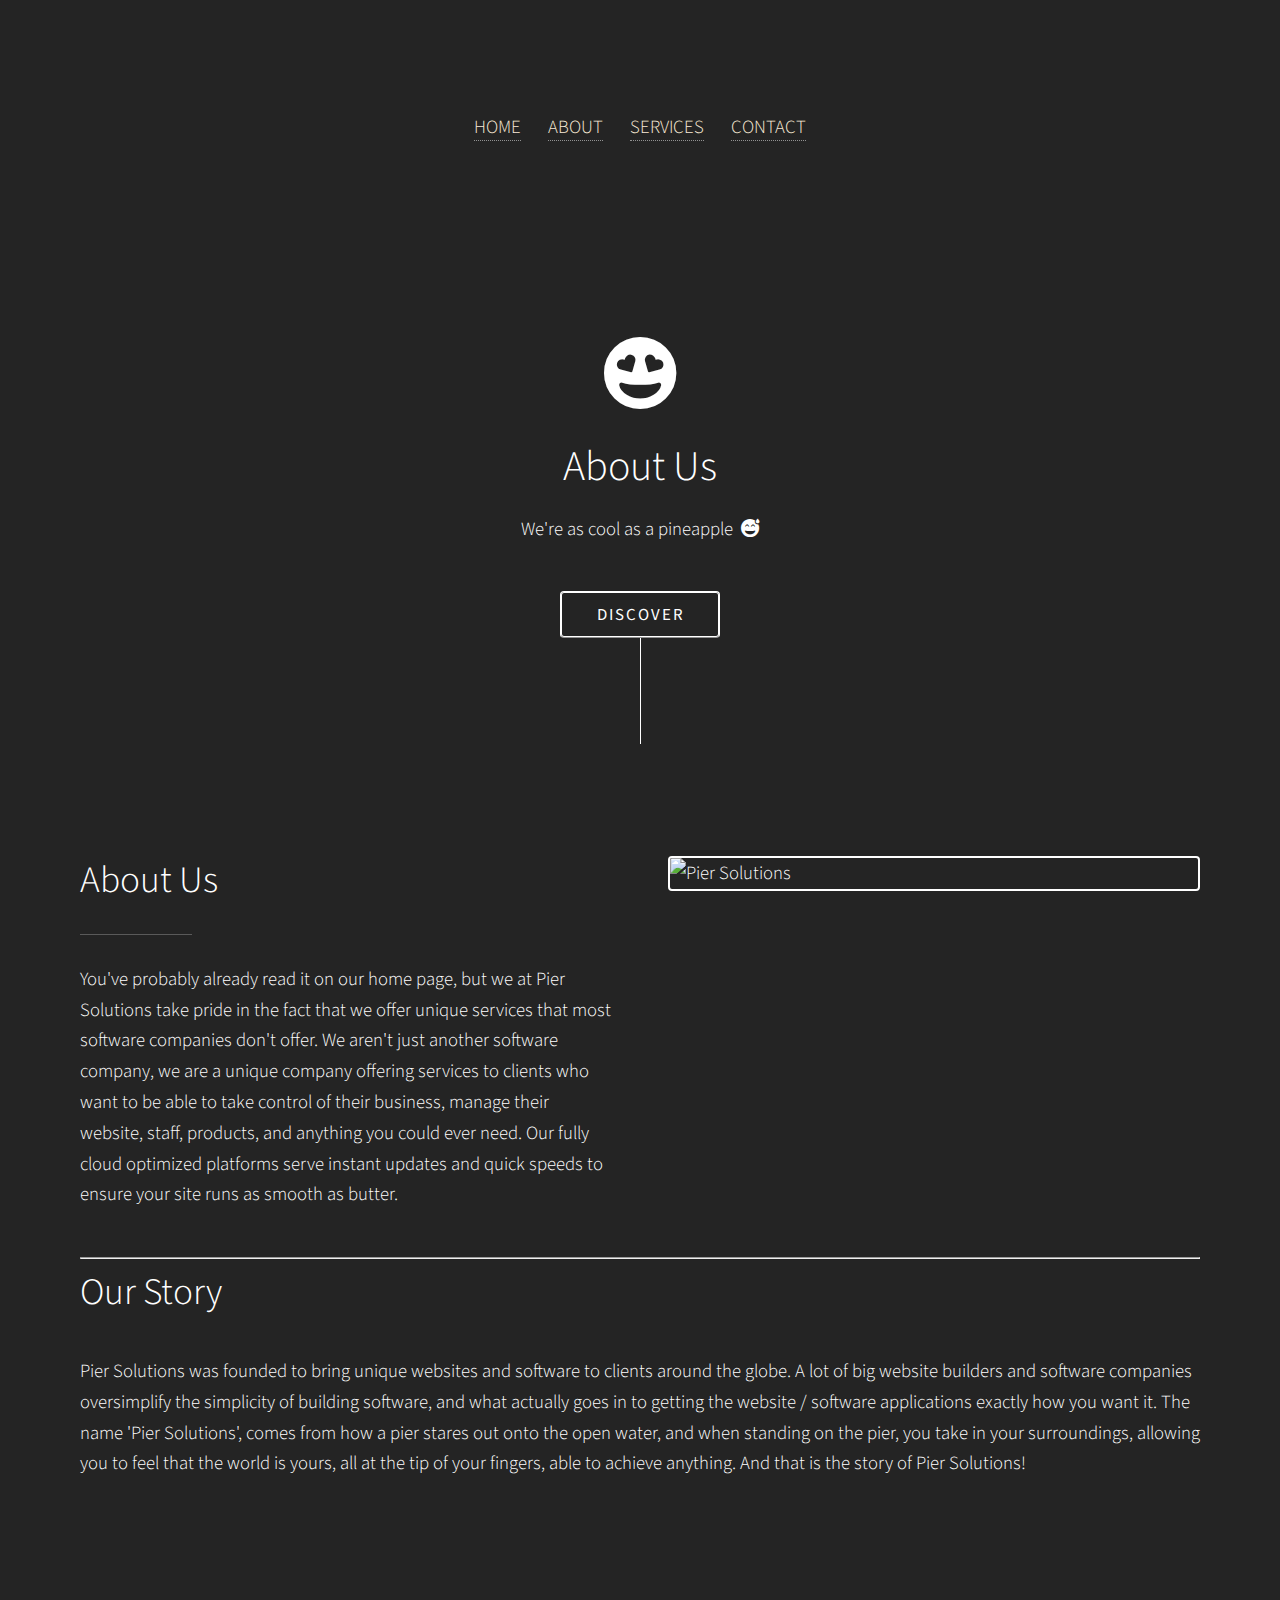
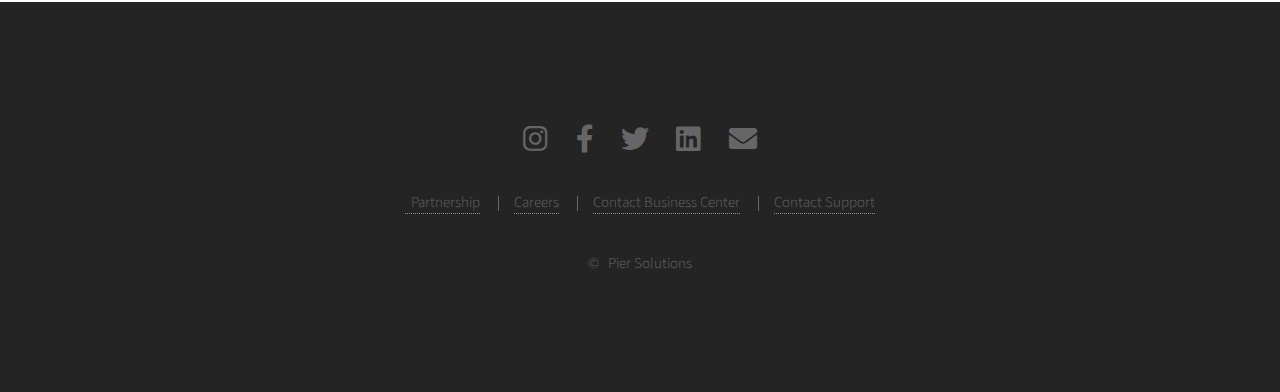
==== about.html @ cbd0a6d7 "Add files via upload" ====
<!DOCTYPE HTML>
<!--
	Photon by HTML5 UP
	html5up.net | @ajlkn
	Free for personal and commercial use under the CCA 3.0 license (html5up.net/license)
-->
<html>
	<head>
		<title>About | Pier Solutions</title>
		<meta charset="utf-8" />
        <meta name="viewport" content="width=device-width, initial-scale=1, user-scalable=no" />
        <meta name="description" content="Check out our story and how we can help you transform your business!" />
        <meta name="author" content="Pier Solutions" />
		<link rel="stylesheet" href="assets/css/main.css" />
		<noscript><link rel="stylesheet" href="assets/css/noscript.css" /></noscript>
	</head>
	<body class="is-preload">		
        <section id="navbar">
			<ul class="icons">
				<!-- <img style="height: 100px; width: 100px; margin-right: 700px;" src="../piersolutions-master/img/pier-solutions-logo(update).png"> -->

				<li><a href="index.html"><span style="color: antiquewhite;" class="label">HOME</span></a></li>
				<li><a href="about.html"><span style="color: antiquewhite;">ABOUT</span></a></li>
				<div class="dropdown">
					<li><a href="services.html"><span style="color: antiquewhite;">SERVICES</span></a></li>
					<div class="dropdown-content">
					  <a href="services.html#softwaresolutions">SOFTWARE SOLUTIONS</a>
					  <a href="services.html#dashboard">PS SERVICES</a>
					  <a href="services.html">View All</a>
					</div>
				  </div>				
				  <li><a href="contact.html"><span style="color: antiquewhite;">CONTACT</span></a></li>

				

			</ul>
		</section>
		<!-- Header -->
			<section id="header">
				<div class="inner">
                    <div class="space">
						<div class="stars">
				</div>
			</div>
					<span class="icon solid major fas fa-grin-hearts"></span>
					<!-- <span><img style="height: 80px; width: 80px;" src="../piersolutions-master/img/pier-solutions-logo(update).png"></span> -->
					<h1>About Us<strong></strong><br />
					</h1>
					<p>We're as cool as a pineapple &nbsp;<span class="icon solid far fa-grin-beam-sweat"></span></p>
					<!-- <p>To find out about our newest software release, click below</p> -->
					<ul class="actions special">
						<li><a href="#one" class="button scrolly">Discover</a></li>
                    </ul>
                    <div class="space">
						<div class="stars">
				</div>
			</div>
				</div>
			</section>
		

		<!-- One -->
			<section id="one" class="main style1">
				<div class="container">
					<div class="row gtr-150">
						<div class="col-6 col-12-medium">
							<header class="major">
								<h2>About Us<br />
								</h2>
							</header>
							<p>You've probably already read it on our home page, but we at Pier Solutions take pride in the fact that we offer unique services that most software companies don't offer. We aren't just another software company, we are a unique company offering services to clients who want to be able to take control of their business, manage their website, staff, products, and anything you could ever need. Our fully cloud optimized platforms serve instant updates and quick speeds to ensure your site runs as smooth as butter.</p>
						</div>
						<div class="col-6 col-12-medium imp-medium">
							<span class="image fit"><img src="https://images.unsplash.com/photo-1496843916299-590492c751f4?ixlib=rb-1.2.1&ixid=eyJhcHBfaWQiOjEyMDd9&auto=format&fit=crop&w=900&q=60" alt="Pier Solutions" style="border: 2px solid white;" /></span>
                        </div>
                    </div>
                     <hr>
                    <h2>Our Story</h2>
                    <p>Pier Solutions was founded to bring unique websites and software to clients around the globe. A lot of big website builders and software companies oversimplify the simplicity of building software, and what actually goes in to getting the website / software applications exactly how you want it. The name 'Pier Solutions', comes from how a pier stares out onto the open water, and when standing on the pier, you take in your surroundings, allowing you to feel that the world is yours, all at the tip of your fingers, able to achieve anything. And that is the story of Pier Solutions!</p>
				</div>
			</section>

		<!-- Two -->
			

		<!-- Three -->

		<!-- Five -->
		<!--
			<section id="five" class="main style1">
				<div class="container">
					<header class="major special">
						<h2>Elements</h2>
					</header>

					<section>
						<h4>Text</h4>
						<p>This is <b>bold</b> and this is <strong>strong</strong>. This is <i>italic</i> and this is <em>emphasized</em>.
						This is <sup>superscript</sup> text and this is <sub>subscript</sub> text.
						This is <u>underlined</u> and this is code: <code>for (;;) { ... }</code>. Finally, <a href="#">this is a link</a>.</p>
						<hr />
						<header>
							<h4>Heading with a Subtitle</h4>
							<p>Lorem ipsum dolor sit amet nullam id egestas urna aliquam</p>
						</header>
						<p>Nunc lacinia ante nunc ac lobortis. Interdum adipiscing gravida odio porttitor sem non mi integer non faucibus ornare mi ut ante amet placerat aliquet. Volutpat eu sed ante lacinia sapien lorem accumsan varius montes viverra nibh in adipiscing blandit tempus accumsan.</p>
						<header>
							<h5>Heading with a Subtitle</h5>
							<p>Lorem ipsum dolor sit amet nullam id egestas urna aliquam</p>
						</header>
						<p>Nunc lacinia ante nunc ac lobortis. Interdum adipiscing gravida odio porttitor sem non mi integer non faucibus ornare mi ut ante amet placerat aliquet. Volutpat eu sed ante lacinia sapien lorem accumsan varius montes viverra nibh in adipiscing blandit tempus accumsan.</p>
						<hr />
						<h2>Heading Level 2</h2>
						<h3>Heading Level 3</h3>
						<h4>Heading Level 4</h4>
						<h5>Heading Level 5</h5>
						<h6>Heading Level 6</h6>
						<hr />
						<h5>Blockquote</h5>
						<blockquote>Fringilla nisl. Donec accumsan interdum nisi, quis tincidunt felis sagittis eget tempus euismod. Vestibulum ante ipsum primis in faucibus vestibulum. Blandit adipiscing eu felis iaculis volutpat ac adipiscing accumsan faucibus. Vestibulum ante ipsum primis in faucibus lorem ipsum dolor sit amet nullam adipiscing eu felis.</blockquote>
						<h5>Preformatted</h5>
						<pre><code>i = 0;

while (!deck.isInOrder()) {
print 'Iteration ' + i;
deck.shuffle();
i++;
}

print 'It took ' + i + ' iterations to sort the deck.';</code></pre>
					</section>

					<section>
						<h4>Lists</h4>
						<div class="row">
							<div class="col-6 col-12-medium">
								<h5>Unordered</h5>
								<ul>
									<li>Dolor pulvinar etiam.</li>
									<li>Sagittis adipiscing.</li>
									<li>Felis enim feugiat.</li>
								</ul>
								<h5>Alternate</h5>
								<ul class="alt">
									<li>Dolor pulvinar etiam.</li>
									<li>Sagittis adipiscing.</li>
									<li>Felis enim feugiat.</li>
								</ul>
							</div>
							<div class="col-6 col-12-medium">
								<h5>Ordered</h5>
								<ol>
									<li>Dolor pulvinar etiam.</li>
									<li>Etiam vel felis viverra.</li>
									<li>Felis enim feugiat.</li>
									<li>Dolor pulvinar etiam.</li>
									<li>Etiam vel felis lorem.</li>
									<li>Felis enim et feugiat.</li>
								</ol>
								<h5>Icons</h5>
								<ul class="icons">
									<li><a href="#" class="icon brands fa-twitter"><span class="label">Twitter</span></a></li>
									<li><a href="#" class="icon brands fa-facebook-f"><span class="label">Facebook</span></a></li>
									<li><a href="#" class="icon brands fa-instagram"><span class="label">Instagram</span></a></li>
									<li><a href="#" class="icon brands fa-github"><span class="label">Github</span></a></li>
								</ul>
							</div>
						</div>
						<h5>Actions</h5>
						<div class="row">
							<div class="col-6 col-12-medium">
								<ul class="actions">
									<li><a href="#" class="button primary">Default</a></li>
									<li><a href="#" class="button">Default</a></li>
								</ul>
								<ul class="actions small">
									<li><a href="#" class="button primary small">Small</a></li>
									<li><a href="#" class="button small">Small</a></li>
								</ul>
								<ul class="actions stacked">
									<li><a href="#" class="button primary">Default</a></li>
									<li><a href="#" class="button">Default</a></li>
								</ul>
								<ul class="actions stacked">
									<li><a href="#" class="button primary small">Small</a></li>
									<li><a href="#" class="button small">Small</a></li>
								</ul>
							</div>
							<div class="col-6 col-12-medium">
								<ul class="actions stacked">
									<li><a href="#" class="button primary fit">Default</a></li>
									<li><a href="#" class="button fit">Default</a></li>
								</ul>
								<ul class="actions stacked">
									<li><a href="#" class="button primary small fit">Small</a></li>
									<li><a href="#" class="button small fit">Small</a></li>
								</ul>
							</div>
						</div>
					</section>

					<section>
						<h4>Table</h4>
						<h5>Default</h5>
						<div class="table-wrapper">
							<table>
								<thead>
									<tr>
										<th>Name</th>
										<th>Description</th>
										<th>Price</th>
									</tr>
								</thead>
								<tbody>
									<tr>
										<td>Item One</td>
										<td>Ante turpis integer aliquet porttitor.</td>
										<td>29.99</td>
									</tr>
									<tr>
										<td>Item Two</td>
										<td>Vis ac commodo adipiscing arcu aliquet.</td>
										<td>19.99</td>
									</tr>
									<tr>
										<td>Item Three</td>
										<td> Morbi faucibus arcu accumsan lorem.</td>
										<td>29.99</td>
									</tr>
									<tr>
										<td>Item Four</td>
										<td>Vitae integer tempus condimentum.</td>
										<td>19.99</td>
									</tr>
									<tr>
										<td>Item Five</td>
										<td>Ante turpis integer aliquet porttitor.</td>
										<td>29.99</td>
									</tr>
								</tbody>
								<tfoot>
									<tr>
										<td colspan="2"></td>
										<td>100.00</td>
									</tr>
								</tfoot>
							</table>
						</div>

						<h5>Alternate</h5>
						<div class="table-wrapper">
							<table class="alt">
								<thead>
									<tr>
										<th>Name</th>
										<th>Description</th>
										<th>Price</th>
									</tr>
								</thead>
								<tbody>
									<tr>
										<td>Item One</td>
										<td>Ante turpis integer aliquet porttitor.</td>
										<td>29.99</td>
									</tr>
									<tr>
										<td>Item Two</td>
										<td>Vis ac commodo adipiscing arcu aliquet.</td>
										<td>19.99</td>
									</tr>
									<tr>
										<td>Item Three</td>
										<td> Morbi faucibus arcu accumsan lorem.</td>
										<td>29.99</td>
									</tr>
									<tr>
										<td>Item Four</td>
										<td>Vitae integer tempus condimentum.</td>
										<td>19.99</td>
									</tr>
									<tr>
										<td>Item Five</td>
										<td>Ante turpis integer aliquet porttitor.</td>
										<td>29.99</td>
									</tr>
								</tbody>
								<tfoot>
									<tr>
										<td colspan="2"></td>
										<td>100.00</td>
									</tr>
								</tfoot>
							</table>
						</div>
					</section>

					<section>
						<h4>Buttons</h4>
						<ul class="actions">
							<li><a href="#" class="button primary">Primary</a></li>
							<li><a href="#" class="button">Default</a></li>
						</ul>
						<ul class="actions">
							<li><a href="#" class="button large">Large</a></li>
							<li><a href="#" class="button">Default</a></li>
							<li><a href="#" class="button small">Small</a></li>
						</ul>
						<ul class="actions fit">
							<li><a href="#" class="button fit">Fit</a></li>
							<li><a href="#" class="button primary fit">Fit</a></li>
							<li><a href="#" class="button fit">Fit</a></li>
						</ul>
						<ul class="actions fit small">
							<li><a href="#" class="button primary fit small">Fit + Small</a></li>
							<li><a href="#" class="button fit small">Fit + Small</a></li>
							<li><a href="#" class="button primary fit small">Fit + Small</a></li>
						</ul>
						<ul class="actions">
							<li><a href="#" class="button primary icon solid fa-download">Icon</a></li>
							<li><a href="#" class="button icon solid fa-download">Icon</a></li>
						</ul>
						<ul class="actions">
							<li><span class="button primary disabled">Disabled</span></li>
							<li><span class="button disabled">Disabled</span></li>
						</ul>
					</section>

					<section>
						<h4>Form</h4>
						<form method="post" action="#">
							<div class="row gtr-uniform gtr-50">
								<div class="col-6 col-12-xsmall">
									<input type="text" name="demo-name" id="demo-name" value="" placeholder="Name" />
								</div>
								<div class="col-6 col-12-xsmall">
									<input type="email" name="demo-email" id="demo-email" value="" placeholder="Email" />
								</div>
								<div class="col-12">
									<select name="demo-category" id="demo-category">
										<option value="">- Category -</option>
										<option value="1">Manufacturing</option>
										<option value="1">Shipping</option>
										<option value="1">Administration</option>
										<option value="1">Human Resources</option>
									</select>
								</div>
								<div class="col-4 col-12-small">
									<input type="radio" id="demo-priority-low" name="demo-priority" checked>
									<label for="demo-priority-low">Low</label>
								</div>
								<div class="col-4 col-12-small">
									<input type="radio" id="demo-priority-normal" name="demo-priority">
									<label for="demo-priority-normal">Normal</label>
								</div>
								<div class="col-4 col-12-small">
									<input type="radio" id="demo-priority-high" name="demo-priority">
									<label for="demo-priority-high">High</label>
								</div>
								<div class="col-6 col-12-small">
									<input type="checkbox" id="demo-copy" name="demo-copy">
									<label for="demo-copy">Email me a copy</label>
								</div>
								<div class="col-6 col-12-small">
									<input type="checkbox" id="demo-human" name="demo-human" checked>
									<label for="demo-human">Not a robot</label>
								</div>
								<div class="col-12">
									<textarea name="demo-message" id="demo-message" placeholder="Enter your message" rows="6"></textarea>
								</div>
								<div class="col-12">
									<ul class="actions">
										<li><input type="submit" value="Send Message" class="primary" /></li>
										<li><input type="reset" value="Reset" /></li>
									</ul>
								</div>
							</div>
						</form>
					</section>

					<section>
						<h4>Image</h4>
						<h5>Fit</h5>
						<div class="box alt">
							<div class="row gtr-uniform gtr-50">
								<div class="col-12"><span class="image fit"><img src="images/pic06.jpg" alt="" /></span></div>
								<div class="col-4"><span class="image fit"><img src="images/pic02.jpg" alt="" /></span></div>
								<div class="col-4"><span class="image fit"><img src="images/pic03.jpg" alt="" /></span></div>
								<div class="col-4"><span class="image fit"><img src="images/pic04.jpg" alt="" /></span></div>
								<div class="col-4"><span class="image fit"><img src="images/pic03.jpg" alt="" /></span></div>
								<div class="col-4"><span class="image fit"><img src="images/pic04.jpg" alt="" /></span></div>
								<div class="col-4"><span class="image fit"><img src="images/pic02.jpg" alt="" /></span></div>
								<div class="col-4"><span class="image fit"><img src="images/pic04.jpg" alt="" /></span></div>
								<div class="col-4"><span class="image fit"><img src="images/pic02.jpg" alt="" /></span></div>
								<div class="col-4"><span class="image fit"><img src="images/pic03.jpg" alt="" /></span></div>
							</div>
						</div>
						<h5>Left &amp; Right</h5>
						<p><span class="image left"><img src="images/pic05.jpg" alt="" /></span>Fringilla nisl. Donec accumsan interdum nisi, quis tincidunt felis sagittis eget. tempus euismod. Vestibulum ante ipsum primis in faucibus vestibulum. Blandit adipiscing eu felis iaculis volutpat ac adipiscing accumsan eu faucibus. Integer ac pellentesque praesent tincidunt felis sagittis eget. tempus euismod. Vestibulum ante ipsum primis in faucibus vestibulum. Blandit adipiscing eu felis iaculis volutpat ac adipiscing accumsan eu faucibus. Integer ac pellentesque praesent. Donec accumsan interdum nisi, quis tincidunt felis sagittis eget. tempus euismod. Vestibulum ante ipsum primis in faucibus vestibulum. Blandit adipiscing eu felis iaculis volutpat ac adipiscing accumsan eu faucibus. Integer ac pellentesque praesent tincidunt felis sagittis eget. tempus euismod. Vestibulum ante ipsum primis in faucibus vestibulum. Blandit adipiscing eu felis iaculis volutpat ac adipiscing accumsan eu faucibus. Integer ac pellentesque praesent. Blandit adipiscing eu felis iaculis volutpat ac adipiscing accumsan eu faucibus. Integer ac pellentesque praesent tincidunt felis sagittis eget. tempus euismod. Vestibulum ante ipsum primis in faucibus vestibulum. Blandit adipiscing eu felis iaculis volutpat ac adipiscing accumsan eu faucibus. Integer ac pellentesque praesent.</p>
						<p><span class="image right"><img src="images/pic05.jpg" alt="" /></span>Fringilla nisl. Donec accumsan interdum nisi, quis tincidunt felis sagittis eget. tempus euismod. Vestibulum ante ipsum primis in faucibus vestibulum. Blandit adipiscing eu felis iaculis volutpat ac adipiscing accumsan eu faucibus. Integer ac pellentesque praesent tincidunt felis sagittis eget. tempus euismod. Vestibulum ante ipsum primis in faucibus vestibulum. Blandit adipiscing eu felis iaculis volutpat ac adipiscing accumsan eu faucibus. Integer ac pellentesque praesent. Donec accumsan interdum nisi, quis tincidunt felis sagittis eget. tempus euismod. Vestibulum ante ipsum primis in faucibus vestibulum. Blandit adipiscing eu felis iaculis volutpat ac adipiscing accumsan eu faucibus. Integer ac pellentesque praesent tincidunt felis sagittis eget. tempus euismod. Vestibulum ante ipsum primis in faucibus vestibulum. Blandit adipiscing eu felis iaculis volutpat ac adipiscing accumsan eu faucibus. Integer ac pellentesque praesent. Blandit adipiscing eu felis iaculis volutpat ac adipiscing accumsan eu faucibus. Integer ac pellentesque praesent tincidunt felis sagittis eget. tempus euismod. Vestibulum ante ipsum primis in faucibus vestibulum. Blandit adipiscing eu felis iaculis volutpat ac adipiscing accumsan eu faucibus. Integer ac pellentesque praesent.</p>
					</section>

				</div>
			</section>
		-->
<hr class="new5">
<style>

 hr.new5 {
  border: 0.25px solid white;
}
</style>
		<!-- Footer -->
        <section id="footer">
			<ul class="icons">
				<li><a href="https://instagram.com/piersolutions.ca" class="icon brands alt fa-instagram"><span class="label">Instagram</span></a></li>
				<li><a href="https://facebook.com/piersolutions" class="icon brands alt fa-facebook-f"><span class="label">Facebook</span></a></li>
				<li><a href="https://twitter.com/piersolutionsca" class="icon brands alt fa-twitter"><span class="label">Twitter</span></a></li>
				<li><a href="https://linkedin.com/in/piersolutions" class="icon brands alt fa-linkedin"><span class="label">GitHub</span></a></li>
				<li><a href="mailto:contact@piersolutions.ca" class="icon solid alt fa-envelope"><span class="label">Email</span></a></li>

			</ul>
			<ul class="copyright">
				<a href="partnership.html"><li><span>&nbsp; Partnership</span></li></a>
				<a href="careers.html"><li><span>Careers</span></a></li>
				<a href="businesscentercontact.html"><li><span>Contact Business Center</span></a></li>
				<a href="contact.html"><li><span>Contact Support</span></a></li>
			</ul>
			<ul class="copyright">
				<li><span>&copy; &nbsp; Pier Solutions</span></li>
			</ul>
		</section>

		<!-- Scripts -->
			<script src="assets/js/jquery.min.js"></script>
			<script src="assets/js/jquery.scrolly.min.js"></script>
			<script src="assets/js/browser.min.js"></script>
			<script src="assets/js/breakpoints.min.js"></script>
			<script src="assets/js/util.js"></script>
			<script src="assets/js/main.js"></script>

	</body>
</html>
---- assets/css/main.css ----
@import url("fontawesome-all.min.css");
@import url("https://fonts.googleapis.com/css?family=Source+Sans+Pro:300,300italic,400,400italic");

/*
	Photon by HTML5 UP
	html5up.net | @ajlkn
	Free for personal and commercial use under the CCA 3.0 license (html5up.net/license)
*/

html, body, div, span, applet, object,
iframe, h1, h2, h3, h4, h5, h6, p, blockquote,
pre, a, abbr, acronym, address, big, cite,
code, del, dfn, em, img, ins, kbd, q, s, samp,
small, strike, strong, sub, sup, tt, var, b,
u, i, center, dl, dt, dd, ol, ul, li, fieldset,
form, label, legend, table, caption, tbody,
tfoot, thead, tr, th, td, article, aside,
canvas, details, embed, figure, figcaption,
footer, header, hgroup, menu, nav, output, ruby,
section, summary, time, mark, audio, video {
	margin: 0;
	padding: 0;
	border: 0;
	font-size: 100%;
	font: inherit;
	vertical-align: baseline;}

article, aside, details, figcaption, figure,
footer, header, hgroup, menu, nav, section {
	display: block;}

body {
	line-height: 1;
}

ol, ul {
	list-style: none;
}

blockquote, q {
	quotes: none;
}

	blockquote:before, blockquote:after, q:before, q:after {
		content: '';
		content: none;
	}

table {
	border-collapse: collapse;
	border-spacing: 0;
}

body {
	-webkit-text-size-adjust: none;
}

mark {
	background-color: transparent;
	color: inherit;
}

input::-moz-focus-inner {
	border: 0;
	padding: 0;
}

input, select, textarea {
	-moz-appearance: none;
	-webkit-appearance: none;
	-ms-appearance: none;
	appearance: none;
}

/* Basic */

	html {
		box-sizing: border-box;
	}

	*, *:before, *:after {
		box-sizing: inherit;
	}

	body {
		background-color: #242424;
		color: #666;
		/* background: url('../../images/papers.co-au82-macbook-background-official-apple-pop-dark-illustration-art-36-3840x2400-4k-wallpaper.jpg'); */
	}

		body.is-preload *, body.is-preload *:before, body.is-preload *:after {
			-moz-animation: none !important;
			-webkit-animation: none !important;
			-ms-animation: none !important;
			animation: none !important;
			-moz-transition: none !important;
			-webkit-transition: none !important;
			-ms-transition: none !important;
			transition: none !important;
		}

	body, input, select, textarea {
		color: #666;
		font-family: "Source Sans Pro", Helvetica, sans-serif;
		font-size: 16pt;
		font-weight: 300;
		line-height: 1.65em;
	}

	a {
		-moz-transition: color 0.2s ease-in-out, border-color 0.2s ease-in-out;
		-webkit-transition: color 0.2s ease-in-out, border-color 0.2s ease-in-out;
		-ms-transition: color 0.2s ease-in-out, border-color 0.2s ease-in-out;
		transition: color 0.2s ease-in-out, border-color 0.2s ease-in-out;
		border-bottom: dotted 1px #666;
		color: inherit;
		text-decoration: none;
	}

		a:hover {
			border-bottom-color: transparent !important;
			color: #6bd4c8;
		}

	strong, b {
		color: #555;
		font-weight: 400;
	}

	em, i {
		font-style: italic;
	}

	p {
		margin: 0 0 2em 0;
	}

	h1, h2, h3, h4, h5, h6 {
		color: #555;
		line-height: 1em;
		margin: 0 0 1em 0;
	}

		h1 a, h2 a, h3 a, h4 a, h5 a, h6 a {
			color: inherit;
			text-decoration: none;
		}

	h1 {
		font-size: 2.25em;
		line-height: 1.35em;
	}

	h2 {
		font-size: 2em;
		line-height: 1.35em;
	}

	h3 {
		font-size: 1.35em;
		line-height: 1.5em;
	}

	h4 {
		font-size: 1.25em;
		line-height: 1.5em;
	}

	h5 {
		font-size: 0.9em;
		line-height: 1.5em;
	}

	h6 {
		font-size: 0.7em;
		line-height: 1.5em;
	}

	sub {
		font-size: 0.8em;
		position: relative;
		top: 0.5em;
	}

	sup {
		font-size: 0.8em;
		position: relative;
		top: -0.5em;
	}

	hr {
		/* border: 0;
		border-bottom: solid 1px rgba(144, 144, 144, 0.5);
		margin: 2em 0; */
	}

		hr.major {
			margin: 3em 0;
		}

	blockquote {
		border-left: solid 4px rgba(144, 144, 144, 0.5);
		font-style: italic;
		margin: 0 0 2em 0;
		padding: 0.5em 0 0.5em 2em;
	}

	code {
		background: rgba(144, 144, 144, 0.075);
		border-radius: 4px;
		border: solid 1px rgba(144, 144, 144, 0.5);
		font-family: "Courier New", monospace;
		font-size: 0.9em;
		margin: 0 0.25em;
		padding: 0.25em 0.65em;
	}

	pre {
		-webkit-overflow-scrolling: touch;
		font-family: "Courier New", monospace;
		font-size: 0.9em;
		margin: 0 0 2em 0;
	}

		pre code {
			display: block;
			line-height: 1.75em;
			padding: 1em 1.5em;
			overflow-x: auto;
		}

	.align-left {
		text-align: left;
	}

	.align-center {
		text-align: center;
	}

	.align-right {
		text-align: right;
	}

/* Container */

	.container {
		margin: 0 auto;
		max-width: calc(100% - 4em);
		width: 60em;
	}

		.container.xsmall {
			width: 15em;
		}

		.container.small {
			width: 30em;
		}

		.container.medium {
			width: 45em;
		}

		.container.large {
			width: 75em;
		}

		.container.xlarge {
			width: 90em;
		}

		.container.max {
			width: 100%;
		}

		@media screen and (max-width: 980px) {

			.container {
				max-width: 100% !important;
				width: 100% !important;
			}

		}

		@media screen and (max-width: 480px) {

			.container {
				max-width: calc(100% - 3em);
			}

		}

/* Row */

	.row {
		display: flex;
		flex-wrap: wrap;
		box-sizing: border-box;
		align-items: stretch;
	}

		.row > * {
			box-sizing: border-box;
		}

		.row.gtr-uniform > * > :last-child {
			margin-bottom: 0;
		}

		.row.aln-left {
			justify-content: flex-start;
		}

		.row.aln-center {
			justify-content: center;
		}

		.row.aln-right {
			justify-content: flex-end;
		}

		.row.aln-top {
			align-items: flex-start;
		}

		.row.aln-middle {
			align-items: center;
		}

		.row.aln-bottom {
			align-items: flex-end;
		}

		.row > .imp {
			order: -1;
		}

		.row > .col-1 {
			width: 8.33333%;
		}

		.row > .off-1 {
			margin-left: 8.33333%;
		}

		.row > .col-2 {
			width: 16.66667%;
		}

		.row > .off-2 {
			margin-left: 16.66667%;
		}

		.row > .col-3 {
			width: 25%;
		}

		.row > .off-3 {
			margin-left: 25%;
		}

		.row > .col-4 {
			width: 33.33333%;
		}

		.row > .off-4 {
			margin-left: 33.33333%;
		}

		.row > .col-5 {
			width: 41.66667%;
		}

		.row > .off-5 {
			margin-left: 41.66667%;
		}

		.row > .col-6 {
			width: 50%;
		}

		.row > .off-6 {
			margin-left: 50%;
		}

		.row > .col-7 {
			width: 58.33333%;
		}

		.row > .off-7 {
			margin-left: 58.33333%;
		}

		.row > .col-8 {
			width: 66.66667%;
		}

		.row > .off-8 {
			margin-left: 66.66667%;
		}

		.row > .col-9 {
			width: 75%;
		}

		.row > .off-9 {
			margin-left: 75%;
		}

		.row > .col-10 {
			width: 83.33333%;
		}

		.row > .off-10 {
			margin-left: 83.33333%;
		}

		.row > .col-11 {
			width: 91.66667%;
		}

		.row > .off-11 {
			margin-left: 91.66667%;
		}

		.row > .col-12 {
			width: 100%;
		}

		.row > .off-12 {
			margin-left: 100%;
		}

		.row.gtr-0 {
			margin-top: 0;
			margin-left: 0em;
		}

			.row.gtr-0 > * {
				padding: 0 0 0 0em;
			}

			.row.gtr-0.gtr-uniform {
				margin-top: 0em;
			}

				.row.gtr-0.gtr-uniform > * {
					padding-top: 0em;
				}

		.row.gtr-25 {
			margin-top: 0;
			margin-left: -0.5em;
		}

			.row.gtr-25 > * {
				padding: 0 0 0 0.5em;
			}

			.row.gtr-25.gtr-uniform {
				margin-top: -0.5em;
			}

				.row.gtr-25.gtr-uniform > * {
					padding-top: 0.5em;
				}

		.row.gtr-50 {
			margin-top: 0;
			margin-left: -1em;
		}

			.row.gtr-50 > * {
				padding: 0 0 0 1em;
			}

			.row.gtr-50.gtr-uniform {
				margin-top: -1em;
			}

				.row.gtr-50.gtr-uniform > * {
					padding-top: 1em;
				}

		.row {
			margin-top: 0;
			margin-left: -2em;
		}

			.row > * {
				padding: 0 0 0 2em;
			}

			.row.gtr-uniform {
				margin-top: -2em;
			}

				.row.gtr-uniform > * {
					padding-top: 2em;
				}

		.row.gtr-150 {
			margin-top: 0;
			margin-left: -3em;
		}

			.row.gtr-150 > * {
				padding: 0 0 0 3em;
			}

			.row.gtr-150.gtr-uniform {
				margin-top: -3em;
			}

				.row.gtr-150.gtr-uniform > * {
					padding-top: 3em;
				}

		.row.gtr-200 {
			margin-top: 0;
			margin-left: -4em;
		}

			.row.gtr-200 > * {
				padding: 0 0 0 4em;
			}

			.row.gtr-200.gtr-uniform {
				margin-top: -4em;
			}

				.row.gtr-200.gtr-uniform > * {
					padding-top: 4em;
				}

		@media screen and (max-width: 1680px) {

			.row {
				display: flex;
				flex-wrap: wrap;
				box-sizing: border-box;
				align-items: stretch;
			}

				.row > * {
					box-sizing: border-box;
				}

				.row.gtr-uniform > * > :last-child {
					margin-bottom: 0;
				}

				.row.aln-left {
					justify-content: flex-start;
				}

				.row.aln-center {
					justify-content: center;
				}

				.row.aln-right {
					justify-content: flex-end;
				}

				.row.aln-top {
					align-items: flex-start;
				}

				.row.aln-middle {
					align-items: center;
				}

				.row.aln-bottom {
					align-items: flex-end;
				}

				.row > .imp-xlarge {
					order: -1;
				}

				.row > .col-1-xlarge {
					width: 8.33333%;
				}

				.row > .off-1-xlarge {
					margin-left: 8.33333%;
				}

				.row > .col-2-xlarge {
					width: 16.66667%;
				}

				.row > .off-2-xlarge {
					margin-left: 16.66667%;
				}

				.row > .col-3-xlarge {
					width: 25%;
				}

				.row > .off-3-xlarge {
					margin-left: 25%;
				}

				.row > .col-4-xlarge {
					width: 33.33333%;
				}

				.row > .off-4-xlarge {
					margin-left: 33.33333%;
				}

				.row > .col-5-xlarge {
					width: 41.66667%;
				}

				.row > .off-5-xlarge {
					margin-left: 41.66667%;
				}

				.row > .col-6-xlarge {
					width: 50%;
				}

				.row > .off-6-xlarge {
					margin-left: 50%;
				}

				.row > .col-7-xlarge {
					width: 58.33333%;
				}

				.row > .off-7-xlarge {
					margin-left: 58.33333%;
				}

				.row > .col-8-xlarge {
					width: 66.66667%;
				}

				.row > .off-8-xlarge {
					margin-left: 66.66667%;
				}

				.row > .col-9-xlarge {
					width: 75%;
				}

				.row > .off-9-xlarge {
					margin-left: 75%;
				}

				.row > .col-10-xlarge {
					width: 83.33333%;
				}

				.row > .off-10-xlarge {
					margin-left: 83.33333%;
				}

				.row > .col-11-xlarge {
					width: 91.66667%;
				}

				.row > .off-11-xlarge {
					margin-left: 91.66667%;
				}

				.row > .col-12-xlarge {
					width: 100%;
				}

				.row > .off-12-xlarge {
					margin-left: 100%;
				}

				.row.gtr-0 {
					margin-top: 0;
					margin-left: 0em;
				}

					.row.gtr-0 > * {
						padding: 0 0 0 0em;
					}

					.row.gtr-0.gtr-uniform {
						margin-top: 0em;
					}

						.row.gtr-0.gtr-uniform > * {
							padding-top: 0em;
						}

				.row.gtr-25 {
					margin-top: 0;
					margin-left: -0.5em;
				}

					.row.gtr-25 > * {
						padding: 0 0 0 0.5em;
					}

					.row.gtr-25.gtr-uniform {
						margin-top: -0.5em;
					}

						.row.gtr-25.gtr-uniform > * {
							padding-top: 0.5em;
						}

				.row.gtr-50 {
					margin-top: 0;
					margin-left: -1em;
				}

					.row.gtr-50 > * {
						padding: 0 0 0 1em;
					}

					.row.gtr-50.gtr-uniform {
						margin-top: -1em;
					}

						.row.gtr-50.gtr-uniform > * {
							padding-top: 1em;
						}

				.row {
					margin-top: 0;
					margin-left: -2em;
				}

					.row > * {
						padding: 0 0 0 2em;
					}

					.row.gtr-uniform {
						margin-top: -2em;
					}

						.row.gtr-uniform > * {
							padding-top: 2em;
						}

				.row.gtr-150 {
					margin-top: 0;
					margin-left: -3em;
				}

					.row.gtr-150 > * {
						padding: 0 0 0 3em;
					}

					.row.gtr-150.gtr-uniform {
						margin-top: -3em;
					}

						.row.gtr-150.gtr-uniform > * {
							padding-top: 3em;
						}

				.row.gtr-200 {
					margin-top: 0;
					margin-left: -4em;
				}

					.row.gtr-200 > * {
						padding: 0 0 0 4em;
					}

					.row.gtr-200.gtr-uniform {
						margin-top: -4em;
					}

						.row.gtr-200.gtr-uniform > * {
							padding-top: 4em;
						}

		}

		@media screen and (max-width: 1140px) {

			.row {
				display: flex;
				flex-wrap: wrap;
				box-sizing: border-box;
				align-items: stretch;
			}

				.row > * {
					box-sizing: border-box;
				}

				.row.gtr-uniform > * > :last-child {
					margin-bottom: 0;
				}

				.row.aln-left {
					justify-content: flex-start;
				}

				.row.aln-center {
					justify-content: center;
				}

				.row.aln-right {
					justify-content: flex-end;
				}

				.row.aln-top {
					align-items: flex-start;
				}

				.row.aln-middle {
					align-items: center;
				}

				.row.aln-bottom {
					align-items: flex-end;
				}

				.row > .imp-large {
					order: -1;
				}

				.row > .col-1-large {
					width: 8.33333%;
				}

				.row > .off-1-large {
					margin-left: 8.33333%;
				}

				.row > .col-2-large {
					width: 16.66667%;
				}

				.row > .off-2-large {
					margin-left: 16.66667%;
				}

				.row > .col-3-large {
					width: 25%;
				}

				.row > .off-3-large {
					margin-left: 25%;
				}

				.row > .col-4-large {
					width: 33.33333%;
				}

				.row > .off-4-large {
					margin-left: 33.33333%;
				}

				.row > .col-5-large {
					width: 41.66667%;
				}

				.row > .off-5-large {
					margin-left: 41.66667%;
				}

				.row > .col-6-large {
					width: 50%;
				}

				.row > .off-6-large {
					margin-left: 50%;
				}

				.row > .col-7-large {
					width: 58.33333%;
				}

				.row > .off-7-large {
					margin-left: 58.33333%;
				}

				.row > .col-8-large {
					width: 66.66667%;
				}

				.row > .off-8-large {
					margin-left: 66.66667%;
				}

				.row > .col-9-large {
					width: 75%;
				}

				.row > .off-9-large {
					margin-left: 75%;
				}

				.row > .col-10-large {
					width: 83.33333%;
				}

				.row > .off-10-large {
					margin-left: 83.33333%;
				}

				.row > .col-11-large {
					width: 91.66667%;
				}

				.row > .off-11-large {
					margin-left: 91.66667%;
				}

				.row > .col-12-large {
					width: 100%;
				}

				.row > .off-12-large {
					margin-left: 100%;
				}

				.row.gtr-0 {
					margin-top: 0;
					margin-left: 0em;
				}

					.row.gtr-0 > * {
						padding: 0 0 0 0em;
					}

					.row.gtr-0.gtr-uniform {
						margin-top: 0em;
					}

						.row.gtr-0.gtr-uniform > * {
							padding-top: 0em;
						}

				.row.gtr-25 {
					margin-top: 0;
					margin-left: -0.5em;
				}

					.row.gtr-25 > * {
						padding: 0 0 0 0.5em;
					}

					.row.gtr-25.gtr-uniform {
						margin-top: -0.5em;
					}

						.row.gtr-25.gtr-uniform > * {
							padding-top: 0.5em;
						}

				.row.gtr-50 {
					margin-top: 0;
					margin-left: -1em;
				}

					.row.gtr-50 > * {
						padding: 0 0 0 1em;
					}

					.row.gtr-50.gtr-uniform {
						margin-top: -1em;
					}

						.row.gtr-50.gtr-uniform > * {
							padding-top: 1em;
						}

				.row {
					margin-top: 0;
					margin-left: -2em;
				}

					.row > * {
						padding: 0 0 0 2em;
					}

					.row.gtr-uniform {
						margin-top: -2em;
					}

						.row.gtr-uniform > * {
							padding-top: 2em;
						}

				.row.gtr-150 {
					margin-top: 0;
					margin-left: -3em;
				}

					.row.gtr-150 > * {
						padding: 0 0 0 3em;
					}

					.row.gtr-150.gtr-uniform {
						margin-top: -3em;
					}

						.row.gtr-150.gtr-uniform > * {
							padding-top: 3em;
						}

				.row.gtr-200 {
					margin-top: 0;
					margin-left: -4em;
				}

					.row.gtr-200 > * {
						padding: 0 0 0 4em;
					}

					.row.gtr-200.gtr-uniform {
						margin-top: -4em;
					}

						.row.gtr-200.gtr-uniform > * {
							padding-top: 4em;
						}

		}

		@media screen and (max-width: 980px) {

			.row {
				display: flex;
				flex-wrap: wrap;
				box-sizing: border-box;
				align-items: stretch;
			}

				.row > * {
					box-sizing: border-box;
				}

				.row.gtr-uniform > * > :last-child {
					margin-bottom: 0;
				}

				.row.aln-left {
					justify-content: flex-start;
				}

				.row.aln-center {
					justify-content: center;
				}

				.row.aln-right {
					justify-content: flex-end;
				}

				.row.aln-top {
					align-items: flex-start;
				}

				.row.aln-middle {
					align-items: center;
				}

				.row.aln-bottom {
					align-items: flex-end;
				}

				.row > .imp-medium {
					order: -1;
				}

				.row > .col-1-medium {
					width: 8.33333%;
				}

				.row > .off-1-medium {
					margin-left: 8.33333%;
				}

				.row > .col-2-medium {
					width: 16.66667%;
				}

				.row > .off-2-medium {
					margin-left: 16.66667%;
				}

				.row > .col-3-medium {
					width: 25%;
				}

				.row > .off-3-medium {
					margin-left: 25%;
				}

				.row > .col-4-medium {
					width: 33.33333%;
				}

				.row > .off-4-medium {
					margin-left: 33.33333%;
				}

				.row > .col-5-medium {
					width: 41.66667%;
				}

				.row > .off-5-medium {
					margin-left: 41.66667%;
				}

				.row > .col-6-medium {
					width: 50%;
				}

				.row > .off-6-medium {
					margin-left: 50%;
				}

				.row > .col-7-medium {
					width: 58.33333%;
				}

				.row > .off-7-medium {
					margin-left: 58.33333%;
				}

				.row > .col-8-medium {
					width: 66.66667%;
				}

				.row > .off-8-medium {
					margin-left: 66.66667%;
				}

				.row > .col-9-medium {
					width: 75%;
				}

				.row > .off-9-medium {
					margin-left: 75%;
				}

				.row > .col-10-medium {
					width: 83.33333%;
				}

				.row > .off-10-medium {
					margin-left: 83.33333%;
				}

				.row > .col-11-medium {
					width: 91.66667%;
				}

				.row > .off-11-medium {
					margin-left: 91.66667%;
				}

				.row > .col-12-medium {
					width: 100%;
				}

				.row > .off-12-medium {
					margin-left: 100%;
				}

				.row.gtr-0 {
					margin-top: 0;
					margin-left: 0em;
				}

					.row.gtr-0 > * {
						padding: 0 0 0 0em;
					}

					.row.gtr-0.gtr-uniform {
						margin-top: 0em;
					}

						.row.gtr-0.gtr-uniform > * {
							padding-top: 0em;
						}

				.row.gtr-25 {
					margin-top: 0;
					margin-left: -0.5em;
				}

					.row.gtr-25 > * {
						padding: 0 0 0 0.5em;
					}

					.row.gtr-25.gtr-uniform {
						margin-top: -0.5em;
					}

						.row.gtr-25.gtr-uniform > * {
							padding-top: 0.5em;
						}

				.row.gtr-50 {
					margin-top: 0;
					margin-left: -1em;
				}

					.row.gtr-50 > * {
						padding: 0 0 0 1em;
					}

					.row.gtr-50.gtr-uniform {
						margin-top: -1em;
					}

						.row.gtr-50.gtr-uniform > * {
							padding-top: 1em;
						}

				.row {
					margin-top: 0;
					margin-left: -2em;
				}

					.row > * {
						padding: 0 0 0 2em;
					}

					.row.gtr-uniform {
						margin-top: -2em;
					}

						.row.gtr-uniform > * {
							padding-top: 2em;
						}

				.row.gtr-150 {
					margin-top: 0;
					margin-left: -3em;
				}

					.row.gtr-150 > * {
						padding: 0 0 0 3em;
					}

					.row.gtr-150.gtr-uniform {
						margin-top: -3em;
					}

						.row.gtr-150.gtr-uniform > * {
							padding-top: 3em;
						}

				.row.gtr-200 {
					margin-top: 0;
					margin-left: -4em;
				}

					.row.gtr-200 > * {
						padding: 0 0 0 4em;
					}

					.row.gtr-200.gtr-uniform {
						margin-top: -4em;
					}

						.row.gtr-200.gtr-uniform > * {
							padding-top: 4em;
						}

		}

		@media screen and (max-width: 736px) {

			.row {
				display: flex;
				flex-wrap: wrap;
				box-sizing: border-box;
				align-items: stretch;
			}

				.row > * {
					box-sizing: border-box;
				}

				.row.gtr-uniform > * > :last-child {
					margin-bottom: 0;
				}

				.row.aln-left {
					justify-content: flex-start;
				}

				.row.aln-center {
					justify-content: center;
				}

				.row.aln-right {
					justify-content: flex-end;
				}

				.row.aln-top {
					align-items: flex-start;
				}

				.row.aln-middle {
					align-items: center;
				}

				.row.aln-bottom {
					align-items: flex-end;
				}

				.row > .imp-small {
					order: -1;
				}

				.row > .col-1-small {
					width: 8.33333%;
				}

				.row > .off-1-small {
					margin-left: 8.33333%;
				}

				.row > .col-2-small {
					width: 16.66667%;
				}

				.row > .off-2-small {
					margin-left: 16.66667%;
				}

				.row > .col-3-small {
					width: 25%;
				}

				.row > .off-3-small {
					margin-left: 25%;
				}

				.row > .col-4-small {
					width: 33.33333%;
				}

				.row > .off-4-small {
					margin-left: 33.33333%;
				}

				.row > .col-5-small {
					width: 41.66667%;
				}

				.row > .off-5-small {
					margin-left: 41.66667%;
				}

				.row > .col-6-small {
					width: 50%;
				}

				.row > .off-6-small {
					margin-left: 50%;
				}

				.row > .col-7-small {
					width: 58.33333%;
				}

				.row > .off-7-small {
					margin-left: 58.33333%;
				}

				.row > .col-8-small {
					width: 66.66667%;
				}

				.row > .off-8-small {
					margin-left: 66.66667%;
				}

				.row > .col-9-small {
					width: 75%;
				}

				.row > .off-9-small {
					margin-left: 75%;
				}

				.row > .col-10-small {
					width: 83.33333%;
				}

				.row > .off-10-small {
					margin-left: 83.33333%;
				}

				.row > .col-11-small {
					width: 91.66667%;
				}

				.row > .off-11-small {
					margin-left: 91.66667%;
				}

				.row > .col-12-small {
					width: 100%;
				}

				.row > .off-12-small {
					margin-left: 100%;
				}

				.row.gtr-0 {
					margin-top: 0;
					margin-left: 0em;
				}

					.row.gtr-0 > * {
						padding: 0 0 0 0em;
					}

					.row.gtr-0.gtr-uniform {
						margin-top: 0em;
					}

						.row.gtr-0.gtr-uniform > * {
							padding-top: 0em;
						}

				.row.gtr-25 {
					margin-top: 0;
					margin-left: -0.5em;
				}

					.row.gtr-25 > * {
						padding: 0 0 0 0.5em;
					}

					.row.gtr-25.gtr-uniform {
						margin-top: -0.5em;
					}

						.row.gtr-25.gtr-uniform > * {
							padding-top: 0.5em;
						}

				.row.gtr-50 {
					margin-top: 0;
					margin-left: -1em;
				}

					.row.gtr-50 > * {
						padding: 0 0 0 1em;
					}

					.row.gtr-50.gtr-uniform {
						margin-top: -1em;
					}

						.row.gtr-50.gtr-uniform > * {
							padding-top: 1em;
						}

				.row {
					margin-top: 0;
					margin-left: -2em;
				}

					.row > * {
						padding: 0 0 0 2em;
					}

					.row.gtr-uniform {
						margin-top: -2em;
					}

						.row.gtr-uniform > * {
							padding-top: 2em;
						}

				.row.gtr-150 {
					margin-top: 0;
					margin-left: -3em;
				}

					.row.gtr-150 > * {
						padding: 0 0 0 3em;
					}

					.row.gtr-150.gtr-uniform {
						margin-top: -3em;
					}

						.row.gtr-150.gtr-uniform > * {
							padding-top: 3em;
						}

				.row.gtr-200 {
					margin-top: 0;
					margin-left: -4em;
				}

					.row.gtr-200 > * {
						padding: 0 0 0 4em;
					}

					.row.gtr-200.gtr-uniform {
						margin-top: -4em;
					}

						.row.gtr-200.gtr-uniform > * {
							padding-top: 4em;
						}

		}

		@media screen and (max-width: 480px) {

			.row {
				display: flex;
				flex-wrap: wrap;
				box-sizing: border-box;
				align-items: stretch;
			}

				.row > * {
					box-sizing: border-box;
				}

				.row.gtr-uniform > * > :last-child {
					margin-bottom: 0;
				}

				.row.aln-left {
					justify-content: flex-start;
				}

				.row.aln-center {
					justify-content: center;
				}

				.row.aln-right {
					justify-content: flex-end;
				}

				.row.aln-top {
					align-items: flex-start;
				}

				.row.aln-middle {
					align-items: center;
				}

				.row.aln-bottom {
					align-items: flex-end;
				}

				.row > .imp-xsmall {
					order: -1;
				}

				.row > .col-1-xsmall {
					width: 8.33333%;
				}

				.row > .off-1-xsmall {
					margin-left: 8.33333%;
				}

				.row > .col-2-xsmall {
					width: 16.66667%;
				}

				.row > .off-2-xsmall {
					margin-left: 16.66667%;
				}

				.row > .col-3-xsmall {
					width: 25%;
				}

				.row > .off-3-xsmall {
					margin-left: 25%;
				}

				.row > .col-4-xsmall {
					width: 33.33333%;
				}

				.row > .off-4-xsmall {
					margin-left: 33.33333%;
				}

				.row > .col-5-xsmall {
					width: 41.66667%;
				}

				.row > .off-5-xsmall {
					margin-left: 41.66667%;
				}

				.row > .col-6-xsmall {
					width: 50%;
				}

				.row > .off-6-xsmall {
					margin-left: 50%;
				}

				.row > .col-7-xsmall {
					width: 58.33333%;
				}

				.row > .off-7-xsmall {
					margin-left: 58.33333%;
				}

				.row > .col-8-xsmall {
					width: 66.66667%;
				}

				.row > .off-8-xsmall {
					margin-left: 66.66667%;
				}

				.row > .col-9-xsmall {
					width: 75%;
				}

				.row > .off-9-xsmall {
					margin-left: 75%;
				}

				.row > .col-10-xsmall {
					width: 83.33333%;
				}

				.row > .off-10-xsmall {
					margin-left: 83.33333%;
				}

				.row > .col-11-xsmall {
					width: 91.66667%;
				}

				.row > .off-11-xsmall {
					margin-left: 91.66667%;
				}

				.row > .col-12-xsmall {
					width: 100%;
				}

				.row > .off-12-xsmall {
					margin-left: 100%;
				}

				.row.gtr-0 {
					margin-top: 0;
					margin-left: 0em;
				}

					.row.gtr-0 > * {
						padding: 0 0 0 0em;
					}

					.row.gtr-0.gtr-uniform {
						margin-top: 0em;
					}

						.row.gtr-0.gtr-uniform > * {
							padding-top: 0em;
						}

				.row.gtr-25 {
					margin-top: 0;
					margin-left: -0.5em;
				}

					.row.gtr-25 > * {
						padding: 0 0 0 0.5em;
					}

					.row.gtr-25.gtr-uniform {
						margin-top: -0.5em;
					}

						.row.gtr-25.gtr-uniform > * {
							padding-top: 0.5em;
						}

				.row.gtr-50 {
					margin-top: 0;
					margin-left: -1em;
				}

					.row.gtr-50 > * {
						padding: 0 0 0 1em;
					}

					.row.gtr-50.gtr-uniform {
						margin-top: -1em;
					}

						.row.gtr-50.gtr-uniform > * {
							padding-top: 1em;
						}

				.row {
					margin-top: 0;
					margin-left: -2em;
				}

					.row > * {
						padding: 0 0 0 2em;
					}

					.row.gtr-uniform {
						margin-top: -2em;
					}

						.row.gtr-uniform > * {
							padding-top: 2em;
						}

				.row.gtr-150 {
					margin-top: 0;
					margin-left: -3em;
				}

					.row.gtr-150 > * {
						padding: 0 0 0 3em;
					}

					.row.gtr-150.gtr-uniform {
						margin-top: -3em;
					}

						.row.gtr-150.gtr-uniform > * {
							padding-top: 3em;
						}

				.row.gtr-200 {
					margin-top: 0;
					margin-left: -4em;
				}

					.row.gtr-200 > * {
						padding: 0 0 0 4em;
					}

					.row.gtr-200.gtr-uniform {
						margin-top: -4em;
					}

						.row.gtr-200.gtr-uniform > * {
							padding-top: 4em;
						}

		}

		@media screen and (max-width: 320px) {

			.row {
				display: flex;
				flex-wrap: wrap;
				box-sizing: border-box;
				align-items: stretch;
			}

				.row > * {
					box-sizing: border-box;
				}

				.row.gtr-uniform > * > :last-child {
					margin-bottom: 0;
				}

				.row.aln-left {
					justify-content: flex-start;
				}

				.row.aln-center {
					justify-content: center;
				}

				.row.aln-right {
					justify-content: flex-end;
				}

				.row.aln-top {
					align-items: flex-start;
				}

				.row.aln-middle {
					align-items: center;
				}

				.row.aln-bottom {
					align-items: flex-end;
				}

				.row > .imp-xxsmall {
					order: -1;
				}

				.row > .col-1-xxsmall {
					width: 8.33333%;
				}

				.row > .off-1-xxsmall {
					margin-left: 8.33333%;
				}

				.row > .col-2-xxsmall {
					width: 16.66667%;
				}

				.row > .off-2-xxsmall {
					margin-left: 16.66667%;
				}

				.row > .col-3-xxsmall {
					width: 25%;
				}

				.row > .off-3-xxsmall {
					margin-left: 25%;
				}

				.row > .col-4-xxsmall {
					width: 33.33333%;
				}

				.row > .off-4-xxsmall {
					margin-left: 33.33333%;
				}

				.row > .col-5-xxsmall {
					width: 41.66667%;
				}

				.row > .off-5-xxsmall {
					margin-left: 41.66667%;
				}

				.row > .col-6-xxsmall {
					width: 50%;
				}

				.row > .off-6-xxsmall {
					margin-left: 50%;
				}

				.row > .col-7-xxsmall {
					width: 58.33333%;
				}

				.row > .off-7-xxsmall {
					margin-left: 58.33333%;
				}

				.row > .col-8-xxsmall {
					width: 66.66667%;
				}

				.row > .off-8-xxsmall {
					margin-left: 66.66667%;
				}

				.row > .col-9-xxsmall {
					width: 75%;
				}

				.row > .off-9-xxsmall {
					margin-left: 75%;
				}

				.row > .col-10-xxsmall {
					width: 83.33333%;
				}

				.row > .off-10-xxsmall {
					margin-left: 83.33333%;
				}

				.row > .col-11-xxsmall {
					width: 91.66667%;
				}

				.row > .off-11-xxsmall {
					margin-left: 91.66667%;
				}

				.row > .col-12-xxsmall {
					width: 100%;
				}

				.row > .off-12-xxsmall {
					margin-left: 100%;
				}

				.row.gtr-0 {
					margin-top: 0;
					margin-left: 0em;
				}

					.row.gtr-0 > * {
						padding: 0 0 0 0em;
					}

					.row.gtr-0.gtr-uniform {
						margin-top: 0em;
					}

						.row.gtr-0.gtr-uniform > * {
							padding-top: 0em;
						}

				.row.gtr-25 {
					margin-top: 0;
					margin-left: -0.5em;
				}

					.row.gtr-25 > * {
						padding: 0 0 0 0.5em;
					}

					.row.gtr-25.gtr-uniform {
						margin-top: -0.5em;
					}

						.row.gtr-25.gtr-uniform > * {
							padding-top: 0.5em;
						}

				.row.gtr-50 {
					margin-top: 0;
					margin-left: -1em;
				}

					.row.gtr-50 > * {
						padding: 0 0 0 1em;
					}

					.row.gtr-50.gtr-uniform {
						margin-top: -1em;
					}

						.row.gtr-50.gtr-uniform > * {
							padding-top: 1em;
						}

				.row {
					margin-top: 0;
					margin-left: -2em;
				}

					.row > * {
						padding: 0 0 0 2em;
					}

					.row.gtr-uniform {
						margin-top: -2em;
					}

						.row.gtr-uniform > * {
							padding-top: 2em;
						}

				.row.gtr-150 {
					margin-top: 0;
					margin-left: -3em;
				}

					.row.gtr-150 > * {
						padding: 0 0 0 3em;
					}

					.row.gtr-150.gtr-uniform {
						margin-top: -3em;
					}

						.row.gtr-150.gtr-uniform > * {
							padding-top: 3em;
						}

				.row.gtr-200 {
					margin-top: 0;
					margin-left: -4em;
				}

					.row.gtr-200 > * {
						padding: 0 0 0 4em;
					}

					.row.gtr-200.gtr-uniform {
						margin-top: -4em;
					}

						.row.gtr-200.gtr-uniform > * {
							padding-top: 4em;
						}

		}

/* Section/Article */

	section.special, article.special {
		text-align: center;
	}

	header p {
		color: #999;
		margin: 0 0 1.5em 0;
		position: relative;
	}

	header h2 + p {
		font-size: 1.25em;
		line-height: 1.5em;
		margin-top: -1em;
	}

	header h3 + p {
		font-size: 1.1em;
		line-height: 1.5em;
		margin-top: -0.8em;
	}

	header h4 + p,
	header h5 + p,
	header h6 + p {
		font-size: 0.9em;
		line-height: 1.5em;
		margin-top: -0.6em;
	}

	header.major {
		margin: 0 0 1em 0;
	}

		header.major:after {
			background: rgba(144, 144, 144, 0.5);
			content: '';
			display: inline-block;
			height: 1px;
			margin-top: 1.5em;
			width: 6em;
		}

		header.major h2, header.major h3, header.major h4, header.major h5, header.major h6 {
			margin: 0;
		}

		header.major p {
			margin: 0.7em 0 0 0;
		}

	header.special {
		text-align: center;
	}

/* Form */

	form {
		margin: 0 0 2em 0;
	}

	label {
		color: #555;
		display: block;
		font-size: 0.9em;
		font-weight: 400;
		margin: 0 0 1em 0;
	}

	input[type="text"],
	input[type="password"],
	input[type="email"],
	select,
	textarea {
		-moz-appearance: none;
		-webkit-appearance: none;
		-ms-appearance: none;
		appearance: none;
		background: rgba(144, 144, 144, 0.075);
		border-radius: 4px;
		border: none;
		border: solid 1px rgba(144, 144, 144, 0.5);
		color: inherit;
		display: block;
		outline: 0;
		padding: 0 1em;
		text-decoration: none;
		width: 100%;
	}

		input[type="text"]:invalid,
		input[type="password"]:invalid,
		input[type="email"]:invalid,
		select:invalid,
		textarea:invalid {
			box-shadow: none;
		}

		input[type="text"]:focus,
		input[type="password"]:focus,
		input[type="email"]:focus,
		select:focus,
		textarea:focus {
			border-color: #6bd4c8;
		}

	select {
		background-image: url("data:image/svg+xml;charset=utf8,%3Csvg xmlns='http://www.w3.org/2000/svg' width='40' height='40' preserveAspectRatio='none' viewBox='0 0 40 40'%3E%3Cpath d='M9.4,12.3l10.4,10.4l10.4-10.4c0.2-0.2,0.5-0.4,0.9-0.4c0.3,0,0.6,0.1,0.9,0.4l3.3,3.3c0.2,0.2,0.4,0.5,0.4,0.9 c0,0.4-0.1,0.6-0.4,0.9L20.7,31.9c-0.2,0.2-0.5,0.4-0.9,0.4c-0.3,0-0.6-0.1-0.9-0.4L4.3,17.3c-0.2-0.2-0.4-0.5-0.4-0.9 c0-0.4,0.1-0.6,0.4-0.9l3.3-3.3c0.2-0.2,0.5-0.4,0.9-0.4S9.1,12.1,9.4,12.3z' fill='rgba(144, 144, 144, 0.5)' /%3E%3C/svg%3E");
		background-size: 1.25rem;
		background-repeat: no-repeat;
		background-position: calc(100% - 1rem) center;
		height: 2.75em;
		padding-right: 2.75em;
		text-overflow: ellipsis;
	}

		select option {
			color: #555;
			background: #fff;
		}

		select:focus::-ms-value {
			background-color: transparent;
		}

		select::-ms-expand {
			display: none;
		}

	input[type="text"],
	input[type="password"],
	input[type="email"],
	select {
		height: 2.75em;
	}

	textarea {
		padding: 0.75em 1em;
	}

	input[type="checkbox"],
	input[type="radio"] {
		-moz-appearance: none;
		-webkit-appearance: none;
		-ms-appearance: none;
		appearance: none;
		display: block;
		float: left;
		margin-right: -2em;
		opacity: 0;
		width: 1em;
		z-index: -1;
	}

		input[type="checkbox"] + label,
		input[type="radio"] + label {
			text-decoration: none;
			color: #666;
			cursor: pointer;
			display: inline-block;
			font-size: 1em;
			font-weight: 300;
			padding-left: 2.4em;
			padding-right: 0.75em;
			position: relative;
		}

			input[type="checkbox"] + label:before,
			input[type="radio"] + label:before {
				-moz-osx-font-smoothing: grayscale;
				-webkit-font-smoothing: antialiased;
				display: inline-block;
				font-style: normal;
				font-variant: normal;
				text-rendering: auto;
				line-height: 1;
				text-transform: none !important;
				font-family: 'Font Awesome 5 Free';
				font-weight: 900;
			}

			input[type="checkbox"] + label:before,
			input[type="radio"] + label:before {
				background: rgba(144, 144, 144, 0.075);
				border-radius: 4px;
				border: solid 1px rgba(144, 144, 144, 0.5);
				content: '';
				display: inline-block;
				font-size: 0.8em;
				height: 2.0625em;
				left: 0;
				line-height: 2.0625em;
				position: absolute;
				text-align: center;
				top: 0;
				width: 2.0625em;
			}

		input[type="checkbox"]:checked + label:before,
		input[type="radio"]:checked + label:before {
			background: #666666;
			border-color: #666666;
			color: #ffffff;
			content: '\f00c';
		}

		input[type="checkbox"]:focus + label:before,
		input[type="radio"]:focus + label:before {
			border-color: #6bd4c8;
		}

	input[type="checkbox"] + label:before {
		border-radius: 4px;
	}

	input[type="radio"] + label:before {
		border-radius: 100%;
	}

	::-webkit-input-placeholder {
		color: #999 !important;
		opacity: 1.0;
	}

	:-moz-placeholder {
		color: #999 !important;
		opacity: 1.0;
	}

	::-moz-placeholder {
		color: #999 !important;
		opacity: 1.0;
	}

	:-ms-input-placeholder {
		color: #999 !important;
		opacity: 1.0;
	}

/* Box */

	.box {
		border-radius: 4px;
		border: solid 1px rgba(144, 144, 144, 0.5);
		margin-bottom: 2em;
		padding: 1.5em;
	}

		.box > :last-child,
		.box > :last-child > :last-child,
		.box > :last-child > :last-child > :last-child {
			margin-bottom: 0;
		}

		.box.alt {
			border: 0;
			border-radius: 0;
			padding: 0;
		}

/* Icon */

	.icon {
		text-decoration: none;
		border-bottom: none;
		position: relative;
	}

		.icon:before {
			-moz-osx-font-smoothing: grayscale;
			-webkit-font-smoothing: antialiased;
			display: inline-block;
			font-style: normal;
			font-variant: normal;
			text-rendering: auto;
			line-height: 1;
			text-transform: none !important;
			font-family: 'Font Awesome 5 Free';
			font-weight: 400;
		}

		.icon > .label {
			display: none;
		}

		.icon:before {
			line-height: inherit;
		}

		.icon.solid:before {
			font-weight: 900 !important;
		}

		.icon.brands:before {
			font-family: 'Font Awesome 5 Brands';
		}

		.icon.style1:before {
			color: #c3e895;
		}

		.icon.style2:before {
			color: #8addaa;
		}

		.icon.style3:before {
			color: #6bd4c8;
		}

		.icon.style4:before {
			color: #57aed3;
		}

		.icon.style5:before {
			color: #4a87d3;
		}

		.icon.style6:before {
			color: #6b88e6;
		}

		.icon.major {
			text-decoration: none;
			color: #555;
			cursor: default;
			display: inline-block;
			margin: 0 0 1.5em 0;
		}

			.icon.major:before {
				-moz-osx-font-smoothing: grayscale;
				-webkit-font-smoothing: antialiased;
				display: inline-block;
				font-style: normal;
				font-variant: normal;
				text-rendering: auto;
				line-height: 1;
				text-transform: none !important;
				font-family: 'Font Awesome 5 Free';
				font-weight: 400;
			}

			.icon.major:before {
				font-size: 4em;
				line-height: 1em;
			}

/* Image */

	.image {
		border-radius: 4px;
		border: 0;
		display: inline-block;
		position: relative;
	}

		.image img {
			border-radius: 4px;
			display: block;
		}

		.image.left {
			float: left;
			padding: 0 1.5em 1em 0;
			top: 0.25em;
		}

		.image.right {
			float: right;
			padding: 0 0 1em 1.5em;
			top: 0.25em;
		}

		.image.left, .image.right {
			max-width: 40%;
		}

			.image.left img, .image.right img {
				width: 100%;
			}

		.image.fit {
			display: block;
			margin: 0 0 2em 0;
			width: 100%;
		}

			.image.fit img {
				width: 100%;
			}

/* List */

	ol {
		list-style: decimal;
		margin: 0 0 2em 0;
		padding-left: 1.25em;
	}

		ol li {
			padding-left: 0.25em;
		}

	ul {
		list-style: disc;
		margin: 0 0 2em 0;
		padding-left: 1em;
	}

		ul li {
			padding-left: 0.5em;
		}

		ul.alt {
			list-style: none;
			padding-left: 0;
		}

			ul.alt li {
				border-top: solid 1px rgba(144, 144, 144, 0.5);
				padding: 0.5em 0;
			}

				ul.alt li:first-child {
					border-top: 0;
					padding-top: 0;
				}

	dl {
		margin: 0 0 2em 0;
	}

/* Actions */

	ul.actions {
		display: -moz-flex;
		display: -webkit-flex;
		display: -ms-flex;
		display: flex;
		cursor: default;
		list-style: none;
		margin-left: -1em;
		padding-left: 0;
	}

		ul.actions li {
			padding: 0 0 0 1em;
			vertical-align: middle;
		}

		ul.actions.special {
			-moz-justify-content: center;
			-webkit-justify-content: center;
			-ms-justify-content: center;
			justify-content: center;
			width: 100%;
			margin-left: 0;
		}

			ul.actions.special li:first-child {
				padding-left: 0;
			}

		ul.actions.stacked {
			-moz-flex-direction: column;
			-webkit-flex-direction: column;
			-ms-flex-direction: column;
			flex-direction: column;
			margin-left: 0;
		}

			ul.actions.stacked li {
				padding: 1.3em 0 0 0;
			}

				ul.actions.stacked li:first-child {
					padding-top: 0;
				}

		ul.actions.fit {
			width: calc(100% + 1em);
		}

			ul.actions.fit li {
				-moz-flex-grow: 1;
				-webkit-flex-grow: 1;
				-ms-flex-grow: 1;
				flex-grow: 1;
				-moz-flex-shrink: 1;
				-webkit-flex-shrink: 1;
				-ms-flex-shrink: 1;
				flex-shrink: 1;
				width: 100%;
			}

				ul.actions.fit li > * {
					width: 100%;
				}

			ul.actions.fit.stacked {
				width: 100%;
			}

		@media screen and (max-width: 480px) {

			ul.actions:not(.fixed) {
				-moz-flex-direction: column;
				-webkit-flex-direction: column;
				-ms-flex-direction: column;
				flex-direction: column;
				margin-left: 0;
				width: 100% !important;
			}

				ul.actions:not(.fixed) li {
					-moz-flex-grow: 1;
					-webkit-flex-grow: 1;
					-ms-flex-grow: 1;
					flex-grow: 1;
					-moz-flex-shrink: 1;
					-webkit-flex-shrink: 1;
					-ms-flex-shrink: 1;
					flex-shrink: 1;
					padding: 1em 0 0 0;
					text-align: center;
					width: 100%;
				}

					ul.actions:not(.fixed) li > * {
						width: 100%;
					}

					ul.actions:not(.fixed) li:first-child {
						padding-top: 0;
					}

					ul.actions:not(.fixed) li input[type="submit"],
					ul.actions:not(.fixed) li input[type="reset"],
					ul.actions:not(.fixed) li input[type="button"],
					ul.actions:not(.fixed) li button,
					ul.actions:not(.fixed) li .button {
						width: 100%;
					}

						ul.actions:not(.fixed) li input[type="submit"].icon:before,
						ul.actions:not(.fixed) li input[type="reset"].icon:before,
						ul.actions:not(.fixed) li input[type="button"].icon:before,
						ul.actions:not(.fixed) li button.icon:before,
						ul.actions:not(.fixed) li .button.icon:before {
							margin-left: -0.5em;
						}

		}

/* Icons */

	ul.icons {
		cursor: default;
		list-style: none;
		padding-left: 0;
	}

		ul.icons li {
			display: inline-block;
			padding: 0 1.25em 0 0;
		}

			ul.icons li:last-child {
				padding-right: 0;
			}

			ul.icons li .icon:before {
				font-size: 1.5em;
			}

/* Major Icons */

	ul.major-icons {
		list-style: none;
		padding-left: 0;
	}

		ul.major-icons li {
			display: inline-block;
			padding: 2.5em;
			text-align: center;
		}

			ul.major-icons li .icon {
				-moz-transform: rotate(45deg);
				-webkit-transform: rotate(45deg);
				-ms-transform: rotate(45deg);
				transform: rotate(45deg);
				border-radius: 4px;
				border: solid 1px rgba(144, 144, 144, 0.5);
				display: inline-block;
				height: 8em;
				line-height: 8em;
				margin: 0;
				text-align: center;
				width: 8em;
			}

				ul.major-icons li .icon:before {
					-moz-transform: rotate(-45deg);
					-webkit-transform: rotate(-45deg);
					-ms-transform: rotate(-45deg);
					transform: rotate(-45deg);
					display: inline-block;
					line-height: inherit;
				}

/* Table */

	.table-wrapper {
		-webkit-overflow-scrolling: touch;
		overflow-x: auto;
	}

	table {
		margin: 0 0 2em 0;
		width: 100%;
	}

		table tbody tr {
			border-left: 0;
			border-right: 0;
		}

			table tbody tr:nth-child(2n + 1) {
				background-color: rgba(144, 144, 144, 0.075);
			}

		table td {
			padding: 0.75em 0.75em;
		}

		table th {
			color: #555;
			font-size: 0.9em;
			font-weight: 400;
			padding: 0 0.75em 0.75em 0.75em;
			text-align: left;
		}

		table thead {
			border-bottom: solid 1px rgba(144, 144, 144, 0.5);
		}

		table tfoot {
			border-top: solid 1px rgba(144, 144, 144, 0.5);
		}

		table.alt {
			border-collapse: separate;
		}

			table.alt tbody tr td {
				border: solid 1px rgba(144, 144, 144, 0.5);
				border-left-width: 0;
				border-top-width: 0;
			}

				table.alt tbody tr td:first-child {
					border-left-width: 1px;
				}

			table.alt tbody tr:first-child td {
				border-top-width: 1px;
			}

			table.alt thead {
				border-bottom: 0;
			}

			table.alt tfoot {
				border-top: 0;
			}

/* Button */

	input[type="submit"],
	input[type="reset"],
	input[type="button"],
	button,
	.button {
		-moz-appearance: none;
		-webkit-appearance: none;
		-ms-appearance: none;
		appearance: none;
		-moz-transition: background-color 0.2s ease-in-out, color 0.2s ease-in-out;
		-webkit-transition: background-color 0.2s ease-in-out, color 0.2s ease-in-out;
		-ms-transition: background-color 0.2s ease-in-out, color 0.2s ease-in-out;
		transition: background-color 0.2s ease-in-out, color 0.2s ease-in-out;
		background-color: transparent;
		border-radius: 4px;
		border: 1px solid white;
		box-shadow: inset 0 0 0 1px rgba(144, 144, 144, 0.5);
		color: #fff !important;
		cursor: pointer;
		display: inline-block;
		font-size: 0.9em;
		font-weight: 400;
		height: 2.75em;
		letter-spacing: 0.125em;
		line-height: 2.75em;
		padding: 0 2em;
		text-align: center;
		text-decoration: none;
		text-indent: 0.125em;
		text-transform: uppercase;
		white-space: nowrap;
	}

		input[type="submit"]:hover,
		input[type="reset"]:hover,
		input[type="button"]:hover,
		button:hover,
		.button:hover {
			background-color: rgba(144, 144, 144, 0.075);
		}

		input[type="submit"]:active,
		input[type="reset"]:active,
		input[type="button"]:active,
		button:active,
		.button:active {
			background-color: rgba(144, 144, 144, 0.2);
		}

		input[type="submit"].icon:before,
		input[type="reset"].icon:before,
		input[type="button"].icon:before,
		button.icon:before,
		.button.icon:before {
			margin-right: 0.5em;
		}

		input[type="submit"].fit,
		input[type="reset"].fit,
		input[type="button"].fit,
		button.fit,
		.button.fit {
			width: 100%;
		}

		input[type="submit"].small,
		input[type="reset"].small,
		input[type="button"].small,
		button.small,
		.button.small {
			font-size: 0.7em;
		}

		input[type="submit"].large,
		input[type="reset"].large,
		input[type="button"].large,
		button.large,
		.button.large {
			font-size: 1.25em;
		}

		input[type="submit"].wide,
		input[type="reset"].wide,
		input[type="button"].wide,
		button.wide,
		.button.wide {
			min-width: 12em;
		}

		input[type="submit"].primary,
		input[type="reset"].primary,
		input[type="button"].primary,
		button.primary,
		.button.primary {
			background-color: #555;
			box-shadow: none !important;
			color: #fff !important;
		}

			input[type="submit"].primary:hover,
			input[type="reset"].primary:hover,
			input[type="button"].primary:hover,
			button.primary:hover,
			.button.primary:hover {
				background-color: #626262;
			}

			input[type="submit"].primary:active,
			input[type="reset"].primary:active,
			input[type="button"].primary:active,
			button.primary:active,
			.button.primary:active {
				background-color: #484848;
			}

		input[type="submit"].disabled, input[type="submit"]:disabled,
		input[type="reset"].disabled,
		input[type="reset"]:disabled,
		input[type="button"].disabled,
		input[type="button"]:disabled,
		button.disabled,
		button:disabled,
		.button.disabled,
		.button:disabled {
			cursor: default;
			opacity: 0.25;
		}

/* Main */

	.main {
		padding: 6em 0 4em 0 ;
	}

		.main.style1, h1, h2, h3, h4, h5, h6  {
			background-color: #242424;
			color: #666;
			/* h2 colour */
			color: #fff;
			
		}

		.main.style2, h1, h2, h3, h4, h5, h6, p {
			background-color: #242424;
			color: #666;
			color: #fff;
			/* background-attachment: fixed,							fixed;
			background-image: url("images/overlay1.png"), url("../../images/header.jpg");
			background-size: auto,							cover; */
		}

			.main.style2 a {
				border-bottom-color: rgba(255, 255, 255, 0.5);
			}

				.main.style2 a:hover {
					color: #ffffff;
				}

			.main.style2 h1, .main.style2 h2, .main.style2 h3, .main.style2 h4, .main.style2 h5, .main.style2 h6, .main.style2 strong, .main.style2 b {
				color: #ffffff;
			}

			.main.style2 header p {
				color: #ffffff;
			}

			.main.style2 header.major:after {
				background: #ffffff;
			}

			.main.style2 input[type="submit"],
			.main.style2 input[type="reset"],
			.main.style2 input[type="button"],
			.main.style2 button,
			.main.style2 .button {
				box-shadow: inset 0 0 0 1px #ffffff;
				color: #ffffff !important;
			}

				.main.style2 input[type="submit"]:hover,
				.main.style2 input[type="reset"]:hover,
				.main.style2 input[type="button"]:hover,
				.main.style2 button:hover,
				.main.style2 .button:hover {
					background-color: rgba(255, 255, 255, 0.125);
				}

				.main.style2 input[type="submit"]:active,
				.main.style2 input[type="reset"]:active,
				.main.style2 input[type="button"]:active,
				.main.style2 button:active,
				.main.style2 .button:active {
					background-color: rgba(255, 255, 255, 0.25);
				}

				.main.style2 input[type="submit"].primary,
				.main.style2 input[type="reset"].primary,
				.main.style2 input[type="button"].primary,
				.main.style2 button.primary,
				.main.style2 .button.primary {
					background-color: #ffffff;
					box-shadow: inset 0 0 0 1px #ffffff !important;
					color: #333 !important;
				}

					.main.style2 input[type="submit"].primary:hover,
					.main.style2 input[type="reset"].primary:hover,
					.main.style2 input[type="button"].primary:hover,
					.main.style2 button.primary:hover,
					.main.style2 .button.primary:hover {
						background-color: rgba(255, 255, 255, 0.125) !important;
						color: #ffffff !important;
					}

					.main.style2 input[type="submit"].primary:active,
					.main.style2 input[type="reset"].primary:active,
					.main.style2 input[type="button"].primary:active,
					.main.style2 button.primary:active,
					.main.style2 .button.primary:active {
						background-color: rgba(255, 255, 255, 0.25) !important;
					}

			.main.style2 ul.major-icons li .icon {
				border-color: #ffffff;
			}

			.main.style2 .icon.major {
				color: #ffffff;
			}

/* Header */

	#header {
		padding: 9em 0 9em 0 ;
		background-color: #242424;
		color: #666;
		/* background-attachment: fixed,							fixed,							fixed;
		background-image: url("images/overlay2.png"), url("images/overlay3.svg"), linear-gradient(45deg, #000 5%, grey 30%, rgb(204, 207, 24));
		background-position: top left,						center center,					center center;
		background-size: auto,							cover,							cover; */
		overflow: hidden;
		position: relative;
		text-align: center;
		height: 520px;
	}

		#header a {
			border-bottom-color: rgba(255, 255, 255, 0.5);
		}

			#header a:hover {
				color: #ffffff;
			}

		#header h1, #header h2, #header h3, #header h4, #header h5, #header h6, #header strong, #header b {
			color: #ffffff;
		}

		#header header p {
			color: #ffffff;
		}

		#header header.major:after {
			background: #ffffff;
		}

		#header input[type="submit"],
		#header input[type="reset"],
		#header input[type="button"],
		#header button,
		#header .button {
			box-shadow: inset 0 0 0 1px #ffffff;
			color: #ffffff !important;
		}

			#header input[type="submit"]:hover,
			#header input[type="reset"]:hover,
			#header input[type="button"]:hover,
			#header button:hover,
			#header .button:hover {
				background-color: rgba(255, 255, 255, 0.125);
			}

			#header input[type="submit"]:active,
			#header input[type="reset"]:active,
			#header input[type="button"]:active,
			#header button:active,
			#header .button:active {
				background-color: rgba(255, 255, 255, 0.25);
			}

			#header input[type="submit"].primary,
			#header input[type="reset"].primary,
			#header input[type="button"].primary,
			#header button.primary,
			#header .button.primary {
				background-color: #ffffff;
				box-shadow: inset 0 0 0 1px #ffffff !important;
				color: #4686a0 !important;
			}

				#header input[type="submit"].primary:hover,
				#header input[type="reset"].primary:hover,
				#header input[type="button"].primary:hover,
				#header button.primary:hover,
				#header .button.primary:hover {
					background-color: rgba(255, 255, 255, 0.125) !important;
					color: #ffffff !important;
				}

				#header input[type="submit"].primary:active,
				#header input[type="reset"].primary:active,
				#header input[type="button"].primary:active,
				#header button.primary:active,
				#header .button.primary:active {
					background-color: rgba(255, 255, 255, 0.25) !important;
				}

		#header ul.major-icons li .icon {
			border-color: #ffffff;
		}

		#header .icon.major {
			color: #ffffff;
		}

		#header h1 {
			margin: 0;
		}

		#header p {
			margin: 1em 0 0 0;
		}

		#header .actions {
			-moz-justify-content: center;
			-webkit-justify-content: center;
			-ms-justify-content: center;
			justify-content: center;
			margin-top: 2.5em;
			margin-left: 0;
			position: relative;
		}

			#header .actions li:first-child {
				padding-left: 0;
			}

			#header .actions:after {
				background: #ffffff;
				content: '';
				height: 100vh;
				left: 50%;
				position: absolute;
				top: 100%;
				width: 1px;
			}

		#header .inner {
			-moz-transition: -moz-transform 1.5s ease, opacity 2s ease;
			-webkit-transition: -webkit-transform 1.5s ease, opacity 2s ease;
			-ms-transition: -ms-transform 1.5s ease, opacity 2s ease;
			transition: transform 1.5s ease, opacity 2s ease;
			-moz-transition-delay: 0.25s;
			-webkit-transition-delay: 0.25s;
			-ms-transition-delay: 0.25s;
			transition-delay: 0.25s;
			-moz-transform: scale(1);
			-webkit-transform: scale(1);
			-ms-transform: scale(1);
			transform: scale(1);
			opacity: 1;
			position: relative;
			z-index: 1;
		}

			#header .inner .actions {
				-moz-transition: -moz-transform 1.25s ease;
				-webkit-transition: -webkit-transform 1.25s ease;
				-ms-transition: -ms-transform 1.25s ease;
				transition: transform 1.25s ease;
				-moz-transition-delay: 1s;
				-webkit-transition-delay: 1s;
				-ms-transition-delay: 1s;
				transition-delay: 1s;
				-moz-transform: translateY(0);
				-webkit-transform: translateY(0);
				-ms-transform: translateY(0);
				transform: translateY(0);
				opacity: 1;
			}

		#header:after {
			-moz-transition: opacity 1s ease;
			-webkit-transition: opacity 1s ease;
			-ms-transition: opacity 1s ease;
			transition: opacity 1s ease;
			background-image: linear-gradient(45deg, #4fa49a, #4361c2);
			content: '';
			height: 100%;
			left: 0;
			opacity: 0;
			position: absolute;
			top: 0;
			width: 100%;
		}

	body.is-preload #header .inner {
		-moz-transform: scale(1.05);
		-webkit-transform: scale(1.05);
		-ms-transform: scale(1.05);
		transform: scale(1.05);
		opacity: 0;
	}

		body.is-preload #header .inner .actions {
			-moz-transform: translateY(30em);
			-webkit-transform: translateY(30em);
			-ms-transform: translateY(30em);
			transform: translateY(30em);
			opacity: 0;
		}

	body.is-preload #header:after {
		opacity: 1;
	}



	/* Header Services */

	#headerServices {
		padding: 9em 0 9em 0 ;
		background-color: #242424;
		color: #666;
		/* background-attachment: fixed,							fixed,							fixed;
		background-image: url("images/overlay2.png"), url("images/overlay3.svg"), linear-gradient(45deg, #000 5%, grey 30%, rgb(204, 207, 24));
		background-position: top left,						center center,					center center;
		background-size: auto,							cover,							cover; */
		overflow: hidden;
		position: relative;
		text-align: center;
		height: 520px;
	}

		#headerServices a {
			border-bottom-color: rgba(255, 255, 255, 0.5);
		}

			#headerServices a:hover {
				color: #ffffff;
			}

		#headerServices h1, #headerServices h2, #headerServices h3, #headerServices h4, #headerServices h5, #headerServices h6, #headerServices strong, #headerServices b {
			color: #ffffff;
		}

		#headerServices headerServices p {
			color: #ffffff;
		}

		#headerServices headerServices.major:after {
			background: #ffffff;
		}

		#headerServices input[type="submit"],
		#headerServices input[type="reset"],
		#headerServices input[type="button"],
		#headerServices button,
		#headerServices .button {
			box-shadow: inset 0 0 0 1px #ffffff;
			color: #ffffff !important;
		}

			#headerServices input[type="submit"]:hover,
			#headerServices input[type="reset"]:hover,
			#headerServices input[type="button"]:hover,
			#headerServices button:hover,
			#headerServices .button:hover {
				background-color: rgba(255, 255, 255, 0.125);
			}

			#headerServices input[type="submit"]:active,
			#headerServices input[type="reset"]:active,
			#headerServices input[type="button"]:active,
			#headerServices button:active,
			#headerServices .button:active {
				background-color: rgba(255, 255, 255, 0.25);
			}

			#headerServices input[type="submit"].primary,
			#headerServices input[type="reset"].primary,
			#headerServices input[type="button"].primary,
			#headerServices button.primary,
			#headerServices .button.primary {
				background-color: #ffffff;
				box-shadow: inset 0 0 0 1px #ffffff !important;
				color: #4686a0 !important;
			}

				#headerServices input[type="submit"].primary:hover,
				#headerServices input[type="reset"].primary:hover,
				#headerServices input[type="button"].primary:hover,
				#headerServices button.primary:hover,
				#headerServices .button.primary:hover {
					background-color: rgba(255, 255, 255, 0.125) !important;
					color: #ffffff !important;
				}

				#headerServices input[type="submit"].primary:active,
				#headerServices input[type="reset"].primary:active,
				#headerServices input[type="button"].primary:active,
				#headerServices button.primary:active,
				#headerServices .button.primary:active {
					background-color: rgba(255, 255, 255, 0.25) !important;
				}

		#headerServices ul.major-icons li .icon {
			border-color: #ffffff;
		}

		#headerServices .icon.major {
			color: #ffffff;
		}

		#headerServices h1 {
			margin: 0;
		}

		#headerServices p {
			margin: 1em 0 0 0;
		}

		#headerServices .actions {
			-moz-justify-content: center;
			-webkit-justify-content: center;
			-ms-justify-content: center;
			justify-content: center;
			margin-top: 2.5em;
			margin-left: 0;
			position: relative;
		}

			#headerServices .actions li:first-child {
				padding-left: 0;
			}

			#headerServices .actions:after {
				background: #ffffff;
				content: '';
				height: 100vh;
				left: 50%;
				position: absolute;
				top: 100%;
				width: 1px;
			}

		#headerServices .inner {
			-moz-transition: -moz-transform 1.5s ease, opacity 2s ease;
			-webkit-transition: -webkit-transform 1.5s ease, opacity 2s ease;
			-ms-transition: -ms-transform 1.5s ease, opacity 2s ease;
			transition: transform 1.5s ease, opacity 2s ease;
			-moz-transition-delay: 0.25s;
			-webkit-transition-delay: 0.25s;
			-ms-transition-delay: 0.25s;
			transition-delay: 0.25s;
			-moz-transform: scale(1);
			-webkit-transform: scale(1);
			-ms-transform: scale(1);
			transform: scale(1);
			opacity: 1;
			position: relative;
			z-index: 1;
		}

			#headerServices .inner .actions {
				-moz-transition: -moz-transform 1.25s ease;
				-webkit-transition: -webkit-transform 1.25s ease;
				-ms-transition: -ms-transform 1.25s ease;
				transition: transform 1.25s ease;
				-moz-transition-delay: 1s;
				-webkit-transition-delay: 1s;
				-ms-transition-delay: 1s;
				transition-delay: 1s;
				-moz-transform: translateY(0);
				-webkit-transform: translateY(0);
				-ms-transform: translateY(0);
				transform: translateY(0);
				opacity: 1;
			}

		#headerServices:after {
			-moz-transition: opacity 1s ease;
			-webkit-transition: opacity 1s ease;
			-ms-transition: opacity 1s ease;
			transition: opacity 1s ease;
			background-image: linear-gradient(45deg, #4fa49a, #4361c2);
			content: '';
			height: 100%;
			left: 0;
			opacity: 0;
			position: absolute;
			top: 0;
			width: 100%;
		}

	body.is-preload #headerServices .inner {
		-moz-transform: scale(1.05);
		-webkit-transform: scale(1.05);
		-ms-transform: scale(1.05);
		transform: scale(1.05);
		opacity: 0;
	}

		body.is-preload #headerServices .inner .actions {
			-moz-transform: translateY(30em);
			-webkit-transform: translateY(30em);
			-ms-transform: translateY(30em);
			transform: translateY(30em);
			opacity: 0;
		}

	body.is-preload #headerServices:after {
		opacity: 1;
	}

/* Footer */

	#footer {
		padding: 6em 0 6em 0 ;
		background-color: #242424;
		color: #666;
		/* background-attachment: fixed,							fixed,							fixed;
		background-image: url("images/overlay2.png"), url("images/overlay4.svg"), linear-gradient(45deg, #4361c2, #4fa49a 50%, #9dc66b 95%);
		background-position: top left,						center center,					center center;
		background-size: auto,							cover,							cover; */
		text-align: center;
	}

		#footer a {
			border-bottom-color: rgba(255, 255, 255, 0.5);
		}

			#footer a:hover {
				color: #ffffff;
			}

		#footer h1, #footer h2, #footer h3, #footer h4, #footer h5, #footer h6, #footer strong, #footer b {
			color: #ffffff;
		}

		#footer header p {
			color: #ffffff;
		}

		#footer header.major:after {
			background: #ffffff;
		}

		#footer input[type="submit"],
		#footer input[type="reset"],
		#footer input[type="button"],
		#footer button,
		#footer .button {
			box-shadow: inset 0 0 0 1px #ffffff;
			color: #ffffff !important;
		}

			#footer input[type="submit"]:hover,
			#footer input[type="reset"]:hover,
			#footer input[type="button"]:hover,
			#footer button:hover,
			#footer .button:hover {
				background-color: rgba(255, 255, 255, 0.125);
			}

			#footer input[type="submit"]:active,
			#footer input[type="reset"]:active,
			#footer input[type="button"]:active,
			#footer button:active,
			#footer .button:active {
				background-color: rgba(255, 255, 255, 0.25);
			}

			#footer input[type="submit"].primary,
			#footer input[type="reset"].primary,
			#footer input[type="button"].primary,
			#footer button.primary,
			#footer .button.primary {
				background-color: #ffffff;
				box-shadow: inset 0 0 0 1px #ffffff !important;
				color: #4686a0 !important;
			}

				#footer input[type="submit"].primary:hover,
				#footer input[type="reset"].primary:hover,
				#footer input[type="button"].primary:hover,
				#footer button.primary:hover,
				#footer .button.primary:hover {
					background-color: rgba(255, 255, 255, 0.125) !important;
					color: #ffffff !important;
				}

				#footer input[type="submit"].primary:active,
				#footer input[type="reset"].primary:active,
				#footer input[type="button"].primary:active,
				#footer button.primary:active,
				#footer .button.primary:active {
					background-color: rgba(255, 255, 255, 0.25) !important;
				}

		#footer ul.major-icons li .icon {
			border-color: #ffffff;
		}

		#footer .icon.major {
			color: #ffffff;
		}

		#footer .icons {
			margin: 0;
		}

		#footer .copyright {
			font-size: 0.8em;
			list-style: none;
			margin: 2em 0 0 0;
			padding: 0;
		}

			#footer .copyright li {
				border-left: solid 1px;
				display: inline-block;
				line-height: 1em;
				margin-left: 1em;
				padding: 0 0 0 1em;
			}

				#footer .copyright li:first-child {
					border-left: 0;
					margin-left: 0;
					padding: 0;
				}

/* XLarge */

	@media screen and (max-width: 1680px) {

		/* Basic */

			body, input, select, textarea {
				font-size: 14pt;
			}

		/* Header */

			#header {
				padding: 6em 0 6em 0 ;
			}

	}

/* Large */

	@media screen and (max-width: 1140px) {

		/* Basic */

			body, input, select, textarea {
				font-size: 13pt;
			}

			h1 br, h2 br, h3 br, h4 br, h5 br, h6 br {
				display: none;
			}

		/* List */

			ul.major-icons li {
				padding: 2em;
			}

				ul.major-icons li .icon {
					height: 8em;
					line-height: 8em;
					width: 8em;
				}

		/* Main */

			.main {
				padding: 4em 0 2em 0 ;
			}

				.main.style2 {
					background-attachment: scroll;
				}

		/* Header */

			#header {
				padding: 5em 0 5em 0 ;
				background-attachment: scroll;
			}

				#header br {
					display: inline;
				}

		/* Footer */

			#footer {
				padding: 4em 0 4em 0 ;
				background-attachment: scroll;
			}

	}

/* Medium */

	@media screen and (max-width: 980px) {

		/* List */

			ul.major-icons li {
				padding: 2em;
			}

				ul.major-icons li .icon {
					height: 7em;
					line-height: 7em;
					width: 7em;
				}

		/* Main */

			.main {
				padding: 5em 3em 3em 3em ;
			}

		/* Header */

			#header {
				padding: 8em 3em 8em 3em ;
			}

		/* Footer */

			#footer {
				padding: 5em 3em 5em 3em ;
			}

		/* One */

			#one {
				text-align: center;
			}

		/* Two */

			#two {
				text-align: center;
			}

	}

/* Small */

	@media screen and (max-width: 736px) {

		/* Basic */

			body, input, select, textarea {
				font-size: 12pt;
			}

			h1 {
				font-size: 1.75em;
			}

			h2 {
				font-size: 1.5em;
			}

			h3 {
				font-size: 1.1em;
			}

			h4 {
				font-size: 1em;
			}

		/* List */

			ul.major-icons li {
				padding: 1.5em;
			}

				ul.major-icons li .icon {
					height: 5em;
					line-height: 5em;
					width: 5em;
				}

					ul.major-icons li .icon:before {
						font-size: 42px;
					}

		/* Icon */

			.icon.major {
				margin: 0 0 1em 0;
			}

		/* Button */

			input[type="submit"],
			input[type="reset"],
			input[type="button"],
			button,
			.button {
				height: 3em;
				line-height: 3em;
			}

		/* Main */

			.main {
				padding: 3em 1.5em 1em 1.5em ;
			}

		/* Header */

			#header {
				padding: 4em 3em 4em 3em ;
			}

				#header .actions {
					margin: 2em 0 0 0;
				}

		/* Footer */

			#footer {
				padding: 3em 1.5em 3em 1.5em ;
			}

	}

/* XSmall */

	@media screen and (max-width: 480px) {

		/* Button */

			input[type="submit"],
			input[type="reset"],
			input[type="button"],
			.button {
				padding: 0;
			}

		/* Main */

			.main {
				padding: 2em 1.5em 0.1em 1.5em ;
			}

		/* Header */

			#header {
				padding: 4em 2em 4em 2em ;
			}

				#header br {
					display: none;
				}

		/* Footer */

			#footer {
				padding: 2em 1.5em 2em 1.5em ;
			}

				#footer .copyright {
					margin: 1.5em 0 0 0;
				}

					#footer .copyright li {
						border: 0;
						display: block;
						margin: 1em 0 0 0;
						padding: 0;
					}

						#footer .copyright li:first-child {
							margin-top: 0;
						}

	}

/* XXSmall */

	@media screen and (max-width: 320px) {

		/* Basic */

			html, body {
				min-width: 320px;
			}

		/* Main */

			.main {
				padding: 2em 1em 0.1em 1em ;
			}

		/* Header */

			#header {
				padding: 3em 1em 3em 1em ;
			}

		/* Footer */

			#footer {
				padding: 2em 1em 2em 1em ;
			}

	}



	/* navbar */
	#navbar {
		padding: 6em 0 6em 0 ;
		background-color: #242424;
		color: #666;
		background-attachment: fixed,							fixed,							fixed;
		/* background-image: url("images/overlay2.png"), url("images/overlay4.svg"), linear-gradient(45deg, #4361c2, #4fa49a 50%, #9dc66b 95%);
		background-position: top left,						center center,					center center;
		background-size: auto,							cover,							cover; */
		text-align: center;
		height: 50px;
	}

		#navbar a {
			border-bottom-color: rgba(255, 255, 255, 0.5);
		}

			#navbar a:hover {
				color: #ffffff;
			}

		#navbar h1, #navbar h2, #navbar h3, #navbar h4, #navbar h5, #navbar h6, #navbar strong, #navbar b {
			color: #ffffff;
		}

		#navbar header p {
			color: #ffffff;
		}

		#navbar header.major:after {
			background: #ffffff;
		}

		#navbar input[type="submit"],
		#navbar input[type="reset"],
		#navbar input[type="button"],
		#navbar button,
		#navbar .button {
			box-shadow: inset 0 0 0 1px #ffffff;
			color: #ffffff !important;
		}

			#navbar input[type="submit"]:hover,
			#navbar input[type="reset"]:hover,
			#navbar input[type="button"]:hover,
			#navbar button:hover,
			#navbar .button:hover {
				background-color: rgba(255, 255, 255, 0.125);
			}

			#navbar input[type="submit"]:active,
			#navbar input[type="reset"]:active,
			#navbar input[type="button"]:active,
			#navbar button:active,
			#navbar .button:active {
				background-color: rgba(255, 255, 255, 0.25);
			}

			#navbar input[type="submit"].primary,
			#navbar input[type="reset"].primary,
			#navbar input[type="button"].primary,
			#navbar button.primary,
			#navbar .button.primary {
				background-color: #ffffff;
				box-shadow: inset 0 0 0 1px #ffffff !important;
				color: #4686a0 !important;
			}

				#navbar input[type="submit"].primary:hover,
				#navbar input[type="reset"].primary:hover,
				#navbar input[type="button"].primary:hover,
				#navbar button.primary:hover,
				#navbar .button.primary:hover {
					background-color: rgba(255, 255, 255, 0.125) !important;
					color: #ffffff !important;
				}

				#navbar input[type="submit"].primary:active,
				#navbar input[type="reset"].primary:active,
				#navbar input[type="button"].primary:active,
				#navbar button.primary:active,
				#navbar .button.primary:active {
					background-color: rgba(255, 255, 255, 0.25) !important;
				}

		#navbar ul.major-icons li .icon {
			border-color: #ffffff;
		}

		#navbar .icon.major {
			color: #ffffff;
		}

		#navbar .icons {
			margin: 0;
		}

		#navbar .copyright {
			font-size: 0.8em;
			list-style: none;
			margin: 2em 0 0 0;
			padding: 0;
		}

			#navbar .copyright li {
				border-left: solid 1px;
				display: inline-block;
				line-height: 1em;
				margin-left: 1em;
				padding: 0 0 0 1em;
			}

				#navbar .copyright li:first-child {
					border-left: 0;
					margin-left: 0;
					padding: 0;
				}

/* XLarge */

	@media screen and (max-width: 1680px) {

		/* Basic */

			body, input, select, textarea {
				font-size: 14pt;
			}

		/* Header */

			#header {
				padding: 6em 0 6em 0 ;
			}

	}

/* Large */

	@media screen and (max-width: 1140px) {

		/* Basic */

			body, input, select, textarea {
				font-size: 13pt;
			}

			h1 br, h2 br, h3 br, h4 br, h5 br, h6 br {
				display: none;
			}

		/* List */

			ul.major-icons li {
				padding: 2em;
			}

				ul.major-icons li .icon {
					height: 8em;
					line-height: 8em;
					width: 8em;
				}

		/* Main */

			.main {
				padding: 4em 0 2em 0 ;
			}

				.main.style2 {
					background-attachment: scroll;
				}

		/* Header */

			#header {
				padding: 5em 0 5em 0 ;
				background-attachment: scroll;
			}

				#header br {
					display: inline;
				}

		/* Footer */

			#footer {
				padding: 4em 0 4em 0 ;
				background-attachment: scroll;
			}

	}

/* Medium */

	@media screen and (max-width: 980px) {

		/* List */

			ul.major-icons li {
				padding: 2em;
			}

				ul.major-icons li .icon {
					height: 7em;
					line-height: 7em;
					width: 7em;
				}

		/* Main */

			.main {
				padding: 5em 3em 3em 3em ;
			}

		/* Header */

			#header {
				padding: 8em 3em 8em 3em ;
			}

		/* Footer */

			#footer {
				padding: 5em 3em 5em 3em ;
			}

		/* One */

			#one {
				text-align: center;
			}

		/* Two */

			#two {
				text-align: center;
			}

	}

/* Small */

	@media screen and (max-width: 736px) {

		/* Basic */

			body, input, select, textarea {
				font-size: 12pt;
			}

			h1 {
				font-size: 1.75em;
			}

			h2 {
				font-size: 1.5em;
			}

			h3 {
				font-size: 1.1em;
			}

			h4 {
				font-size: 1em;
			}

		/* List */

			ul.major-icons li {
				padding: 1.5em;
			}

				ul.major-icons li .icon {
					height: 5em;
					line-height: 5em;
					width: 5em;
				}

					ul.major-icons li .icon:before {
						font-size: 42px;
					}

		/* Icon */

			.icon.major {
				margin: 0 0 1em 0;
			}

		/* Button */

			input[type="submit"],
			input[type="reset"],
			input[type="button"],
			button,
			.button {
				height: 3em;
				line-height: 3em;
			}

		/* Main */

			.main {
				padding: 3em 1.5em 1em 1.5em ;
			}

		/* Header */

			#header {
				padding: 4em 3em 4em 3em ;
			}

				#header .actions {
					margin: 2em 0 0 0;
				}

		/* Footer */

			#footer {
				padding: 3em 1.5em 3em 1.5em ;
			}

	}

/* XSmall */

	@media screen and (max-width: 480px) {

		/* Button */

			input[type="submit"],
			input[type="reset"],
			input[type="button"],
			.button {
				padding: 0;
			}

		/* Main */

			.main {
				padding: 2em 1.5em 0.1em 1.5em ;
			}

		/* Header */

			#header {
				padding: 4em 2em 4em 2em ;
			}

				#header br {
					display: none;
				}

		/* Footer */

			#navbar {
				padding: 2em 1.5em 2em 1.5em ;
			}

				#navbar .copyright {
					margin: 1.5em 0 0 0;
				}

					#navbar .copyright li {
						border: 0;
						display: block;
						margin: 1em 0 0 0;
						padding: 0;
					}

						#navbar .copyright li:first-child {
							margin-top: 0;
						}

	}

/* XXSmall */

	@media screen and (max-width: 320px) {

		/* Basic */

			html, body {
				min-width: 320px;
			}

		/* Main */

			.main {
				padding: 2em 1em 0.1em 1em ;
			}

		/* Header */

			#header {
				padding: 3em 1em 3em 1em ;
			}

		/* Footer */

			#navbar {
				padding: 2em 1em 2em 1em ;
			}

	}

	.swiper-slider {
		position: relative;
		width: 100%;
		height: 100%;
		overflow: hidden;
	  }
	  
	  .swiper-clients-img {
		display: block;
		width: 190px;
		height: auto;
		margin: 0 auto;
		opacity: 1;
		cursor: pointer;
		transition-duration: 200ms;
		transition-property: all;
		transition-timing-function: cubic-bezier(0.7, 1, 0.7, 1);
	  }
	  
	  .swiper-clients-img:hover {
		opacity: .8;
		transition-duration: 200ms;
		transition-property: all;
		transition-timing-function: cubic-bezier(0.7, 1, 0.7, 1);
	  }
	  
	  hr.new5 {
		border: 0.25px solid white;
	  }

	  /* Dropdown Button */
.dropbtn {
	background-color: #4CAF50;
	color: white;
	padding: 16px;
	font-size: 16px;
	border: none;
  }
  
  /* The container <div> - needed to position the dropdown content */
  .dropdown {
	position: relative;
	display: inline-block;
  }
  
  /* Dropdown Content (Hidden by Default) */
  .dropdown-content {
	display: none;
	position: absolute;
	background-color: #f1f1f1;
	min-width: 160px;
	box-shadow: 0px 8px 16px 0px rgba(0,0,0,0.2);
	z-index: 1;
  }
  
  /* Links inside the dropdown */
  .dropdown-content a {
	color: black;
	padding: 12px 16px;
	text-decoration: none;
	display: block;
  }
  
  /* Change color of dropdown links on hover */
  .dropdown-content a:hover {background-color: #ddd;}
  
  /* Show the dropdown menu on hover */
  .dropdown:hover .dropdown-content {display: block;}
  
  /* Change the background color of the dropdown button when the dropdown content is shown */
  .dropdown:hover .dropbtn {background-color: #3e8e41;}

  @import url(https://fonts.googleapis.com/css?family=Orbitron:700);

/* Stars 
------------------------------------- */

#space, .stars {
  overflow: hidden;
  position: absolute;
  top: 0;
  bottom: 0;
  left: 0;
  right: 0;
}

.stars {
  background-image: 
    radial-gradient(2px 2px at 20px 30px, #eee, rgba(0,0,0,0)),
    radial-gradient(2px 2px at 40px 70px, #fff, rgba(0,0,0,0)),
    radial-gradient(2px 2px at 50px 160px, #ddd, rgba(0,0,0,0)),
    radial-gradient(2px 2px at 90px 40px, #fff, rgba(0,0,0,0)),
    radial-gradient(2px 2px at 130px 80px, #fff, rgba(0,0,0,0)),
    radial-gradient(2px 2px at 160px 120px, #ddd, rgba(0,0,0,0));
  background-repeat: repeat;
  background-size: 200px 200px;
  animation: zoom 5s infinite;
  opacity: 0;
}

.stars:nth-child(1) {
  background-position: 50% 50%;
  animation-delay: 0s;
}
.stars:nth-child(2) {
  background-position: 20% 60%;
  animation-delay: 1s;
}
.stars:nth-child(3) {
  background-position: -20% -30%;
  animation-delay: 2s;
}
.stars:nth-child(4) {
  background-position: 40% -80%;
  animation-delay: 3s;
}
.stars:nth-child(5) {
  background-position: -20% 30%;
  animation-delay: 4s;
}

@keyframes zoom {
  0% {
    opacity: 0;
    transform: scale(0.5);
    animation-timing-function: ease-in;
  } 
  85% {
    opacity: 1;
    transform: scale(2.8);
    animation-timing-function: linear;
  }
  100% {
    opacity: 0;
    transform: scale(3.5);
  }
}

/* Demo syles
---- assets/css/noscript.css ----
/*
	Photon by HTML5 UP
	html5up.net | @ajlkn
	Free for personal and commercial use under the CCA 3.0 license (html5up.net/license)
*/

/* Header */

	body.is-preload #header .inner {
		-moz-transform: none;
		-webkit-transform: none;
		-ms-transform: none;
		transform: none;
		opacity: 1;
	}

		body.is-preload #header .inner .actions {
			-moz-transform: none;
			-webkit-transform: none;
			-ms-transform: none;
			transform: none;
			opacity: 1;
		}

	body.is-preload #header:after {
		opacity: 0;
	}
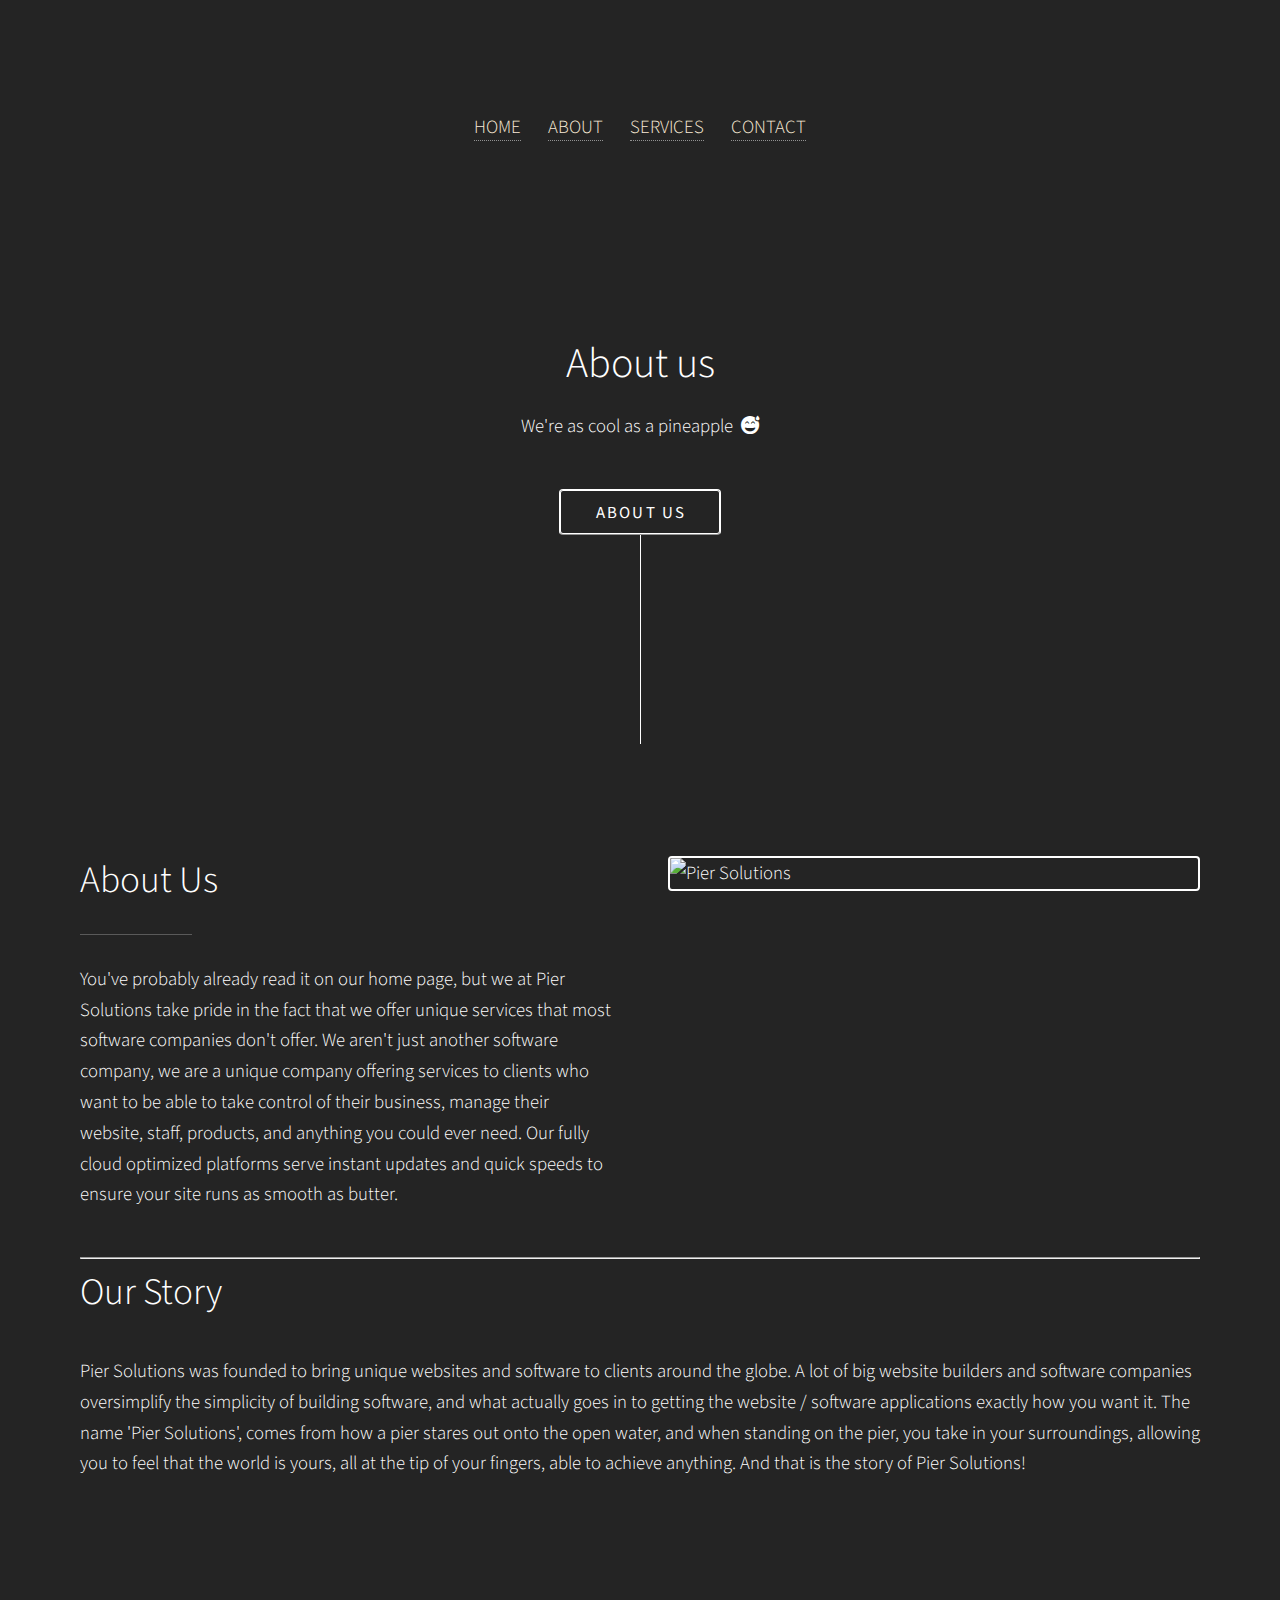
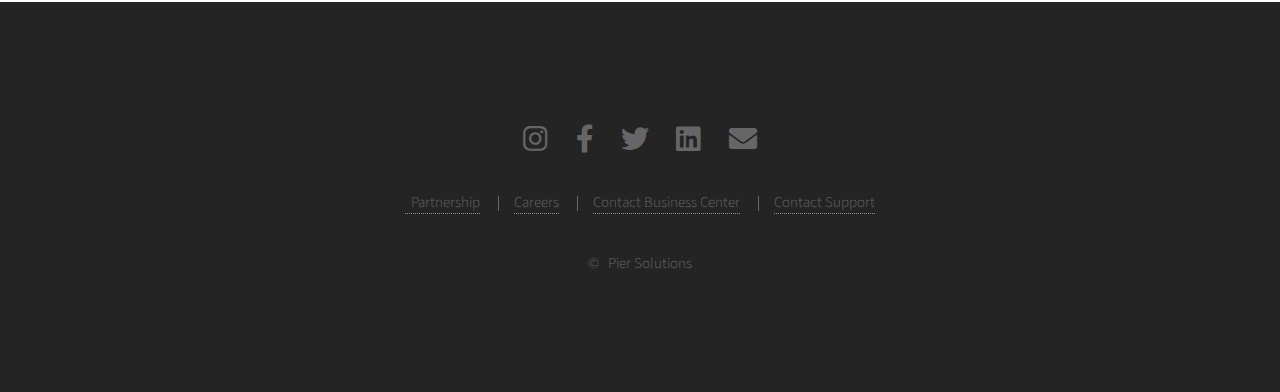
==== commit 2fb6aa6c: "Add files via upload" ====
--- a/about.html
+++ b/about.html
@@ -7,11 +7,13 @@
 <html>
 	<head>
 		<title>About | Pier Solutions</title>
+		
 		<meta charset="utf-8" />
         <meta name="viewport" content="width=device-width, initial-scale=1, user-scalable=no" />
         <meta name="description" content="Check out our story and how we can help you transform your business!" />
         <meta name="author" content="Pier Solutions" />
 		<link rel="stylesheet" href="assets/css/main.css" />
+		<link rel="icon" type="image/png" href="images/pier-solutions-logo(update).png"/>
 		<noscript><link rel="stylesheet" href="assets/css/noscript.css" /></noscript>
 	</head>
 	<body class="is-preload">		
@@ -21,14 +23,7 @@
 
 				<li><a href="index.html"><span style="color: antiquewhite;" class="label">HOME</span></a></li>
 				<li><a href="about.html"><span style="color: antiquewhite;">ABOUT</span></a></li>
-				<div class="dropdown">
-					<li><a href="services.html"><span style="color: antiquewhite;">SERVICES</span></a></li>
-					<div class="dropdown-content">
-					  <a href="services.html#softwaresolutions">SOFTWARE SOLUTIONS</a>
-					  <a href="services.html#dashboard">PS SERVICES</a>
-					  <a href="services.html">View All</a>
-					</div>
-				  </div>				
+					<li><a href="services.html"><span style="color: antiquewhite;">SERVICES</span></a></li>			
 				  <li><a href="contact.html"><span style="color: antiquewhite;">CONTACT</span></a></li>
 
 				
@@ -38,24 +33,18 @@
 		<!-- Header -->
 			<section id="header">
 				<div class="inner">
-                    <div class="space">
+					<div class="space">
 						<div class="stars">
 				</div>
 			</div>
-					<span class="icon solid major fas fa-grin-hearts"></span>
-					<!-- <span><img style="height: 80px; width: 80px;" src="../piersolutions-master/img/pier-solutions-logo(update).png"></span> -->
-					<h1>About Us<strong></strong><br />
+					<!-- <span class="icon solid major fa-cloud"></span> -->
+					<h1> About us<strong></strong><br />
 					</h1>
-					<p>We're as cool as a pineapple &nbsp;<span class="icon solid far fa-grin-beam-sweat"></span></p>
-					<!-- <p>To find out about our newest software release, click below</p> -->
+					<p>We're as cool as a pineapple &nbsp;<span class="icon solid far fa-grin-beam-sweat"></span></p>					<!-- <p>To find out about our newest software release, click below</p> -->
 					<ul class="actions special">
-						<li><a href="#one" class="button scrolly">Discover</a></li>
-                    </ul>
-                    <div class="space">
-						<div class="stars">
-				</div>
-			</div>
-				</div>
+						<li><a href="#one" class="button scrolly">About us</a></li>
+					</ul>
+					
 			</section>
 		
 
